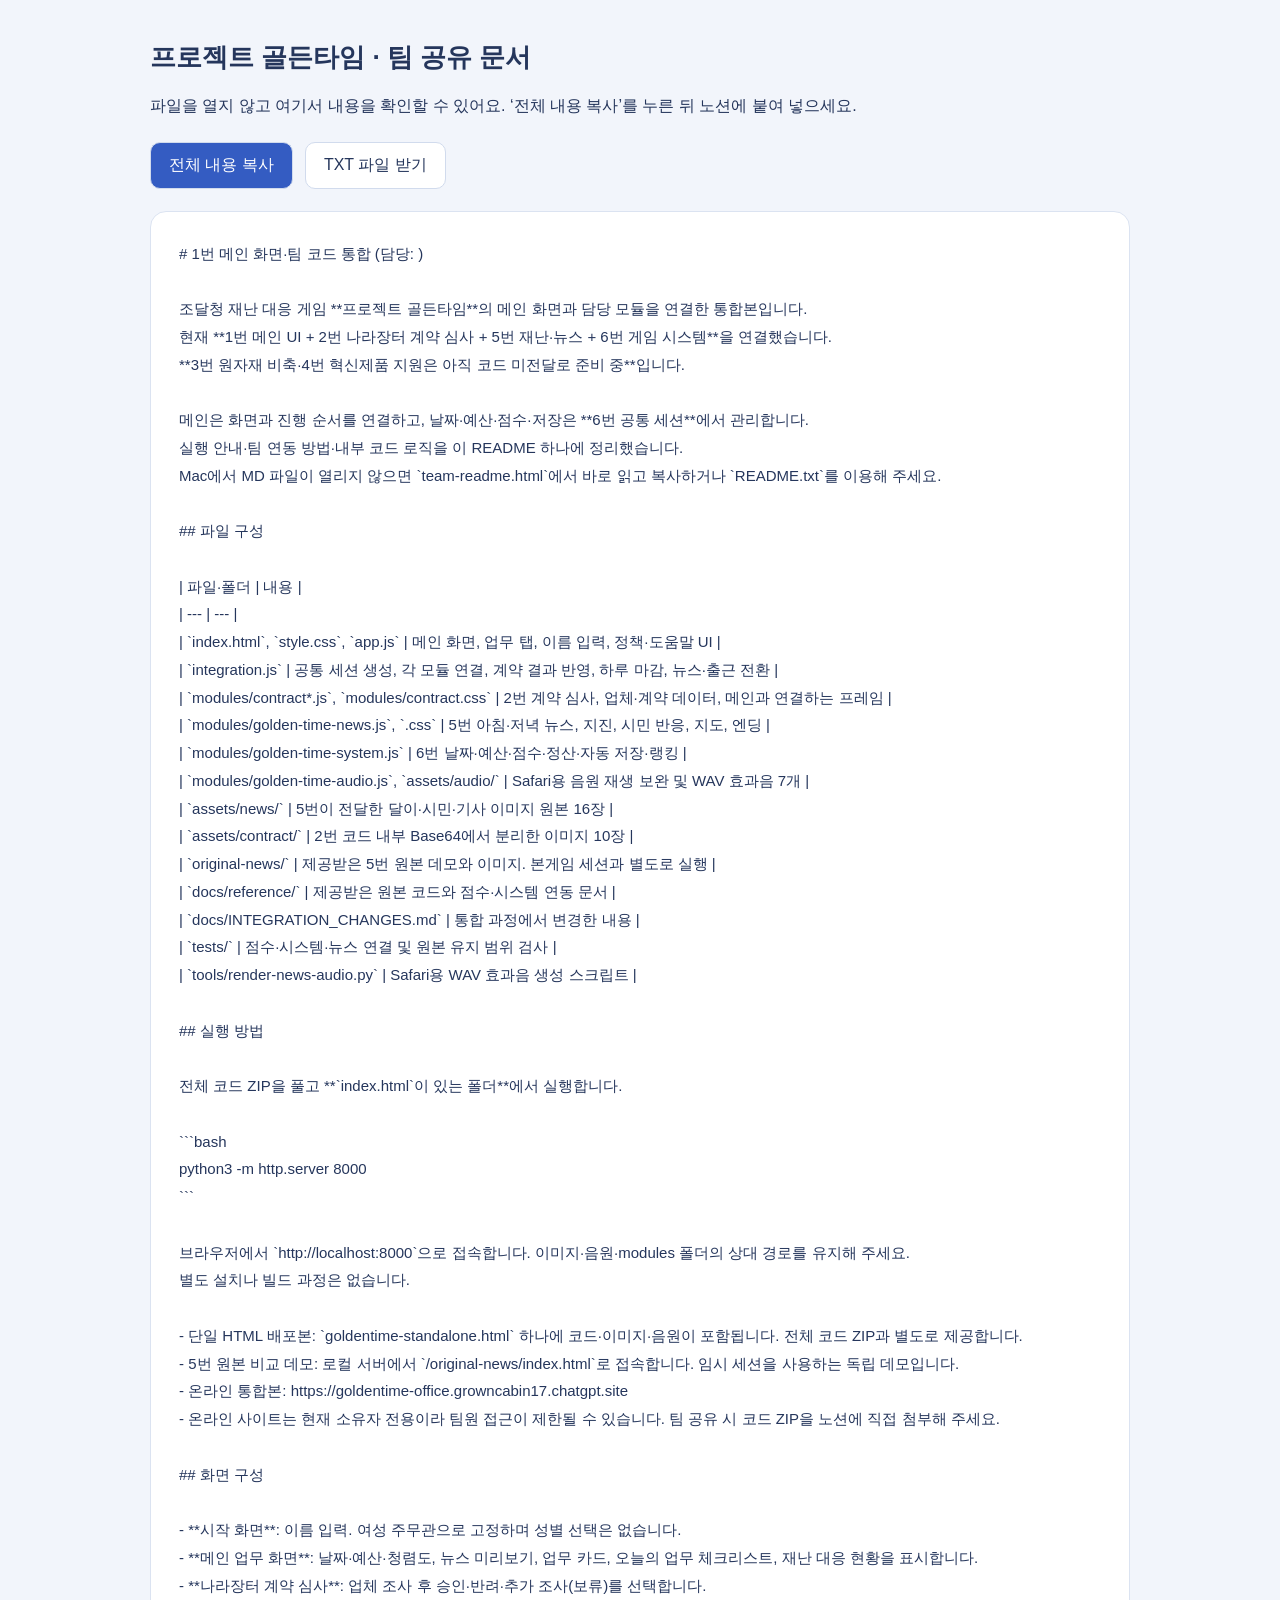
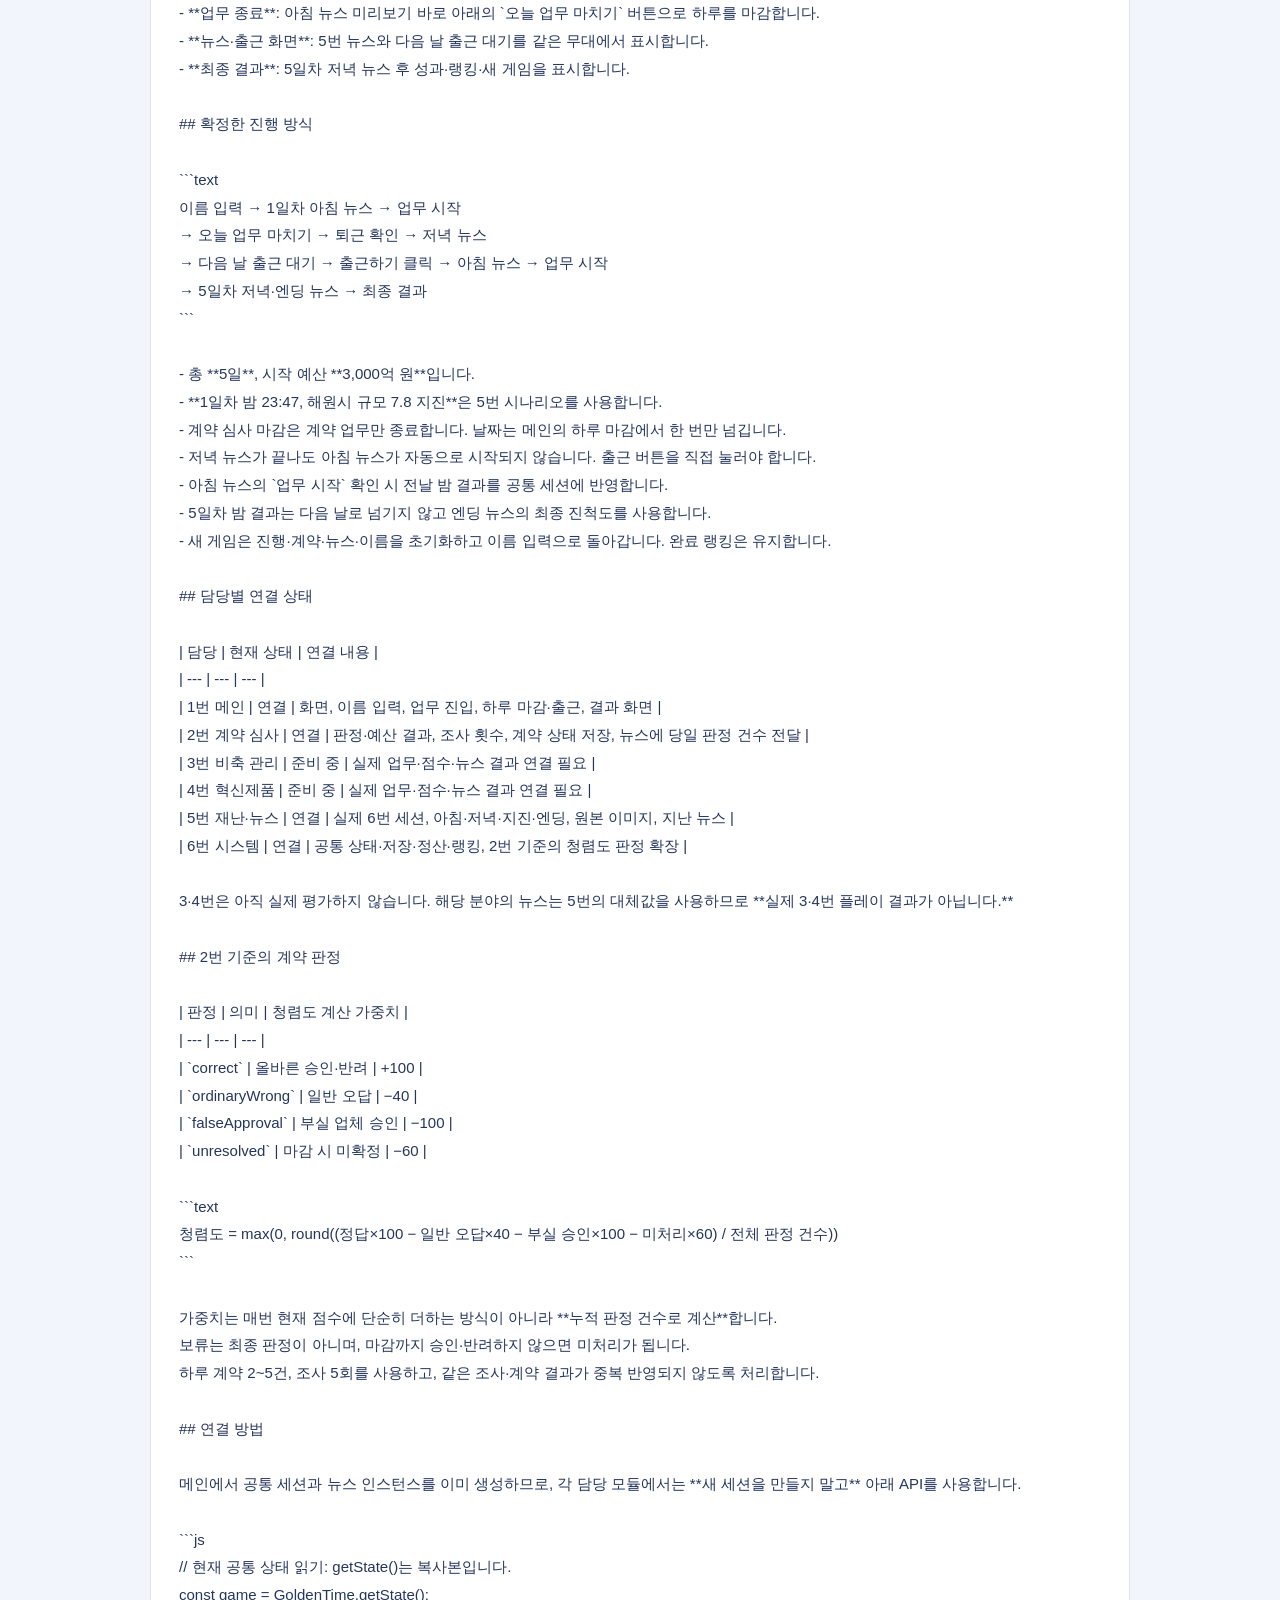
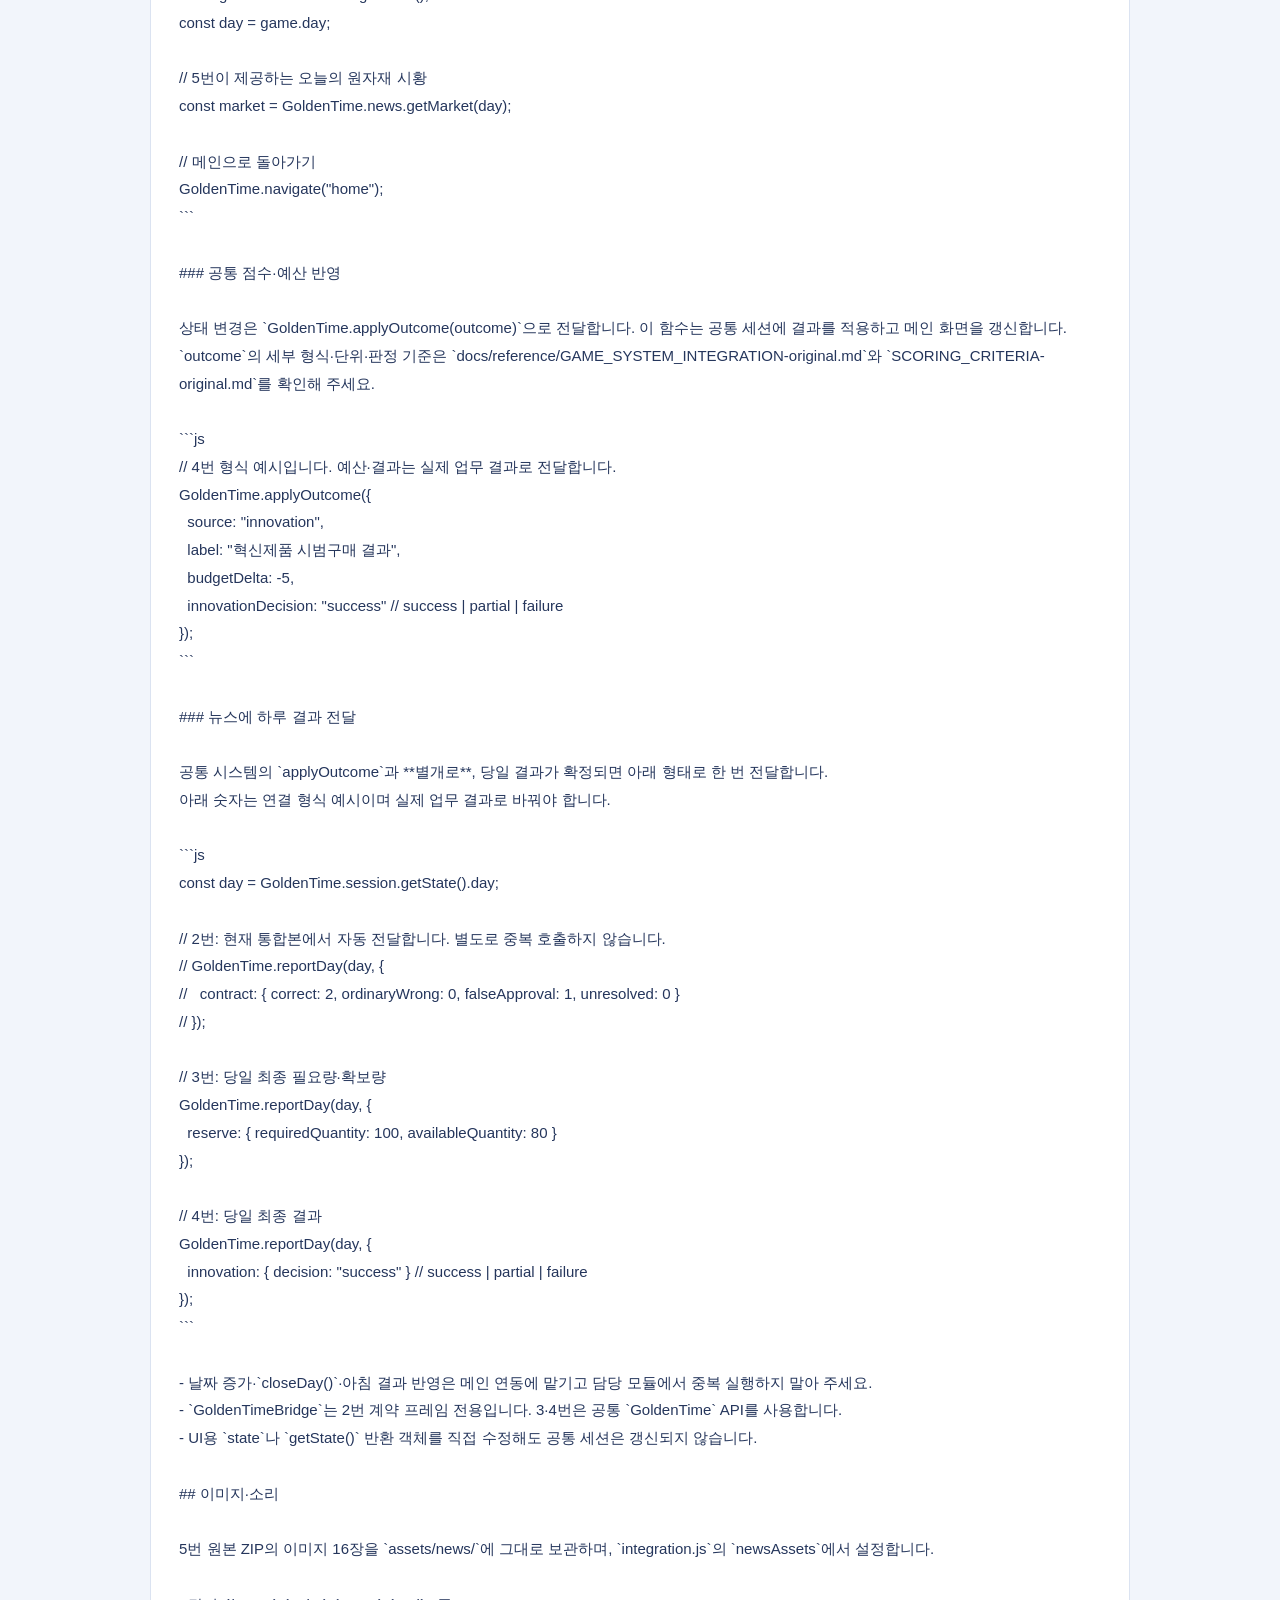
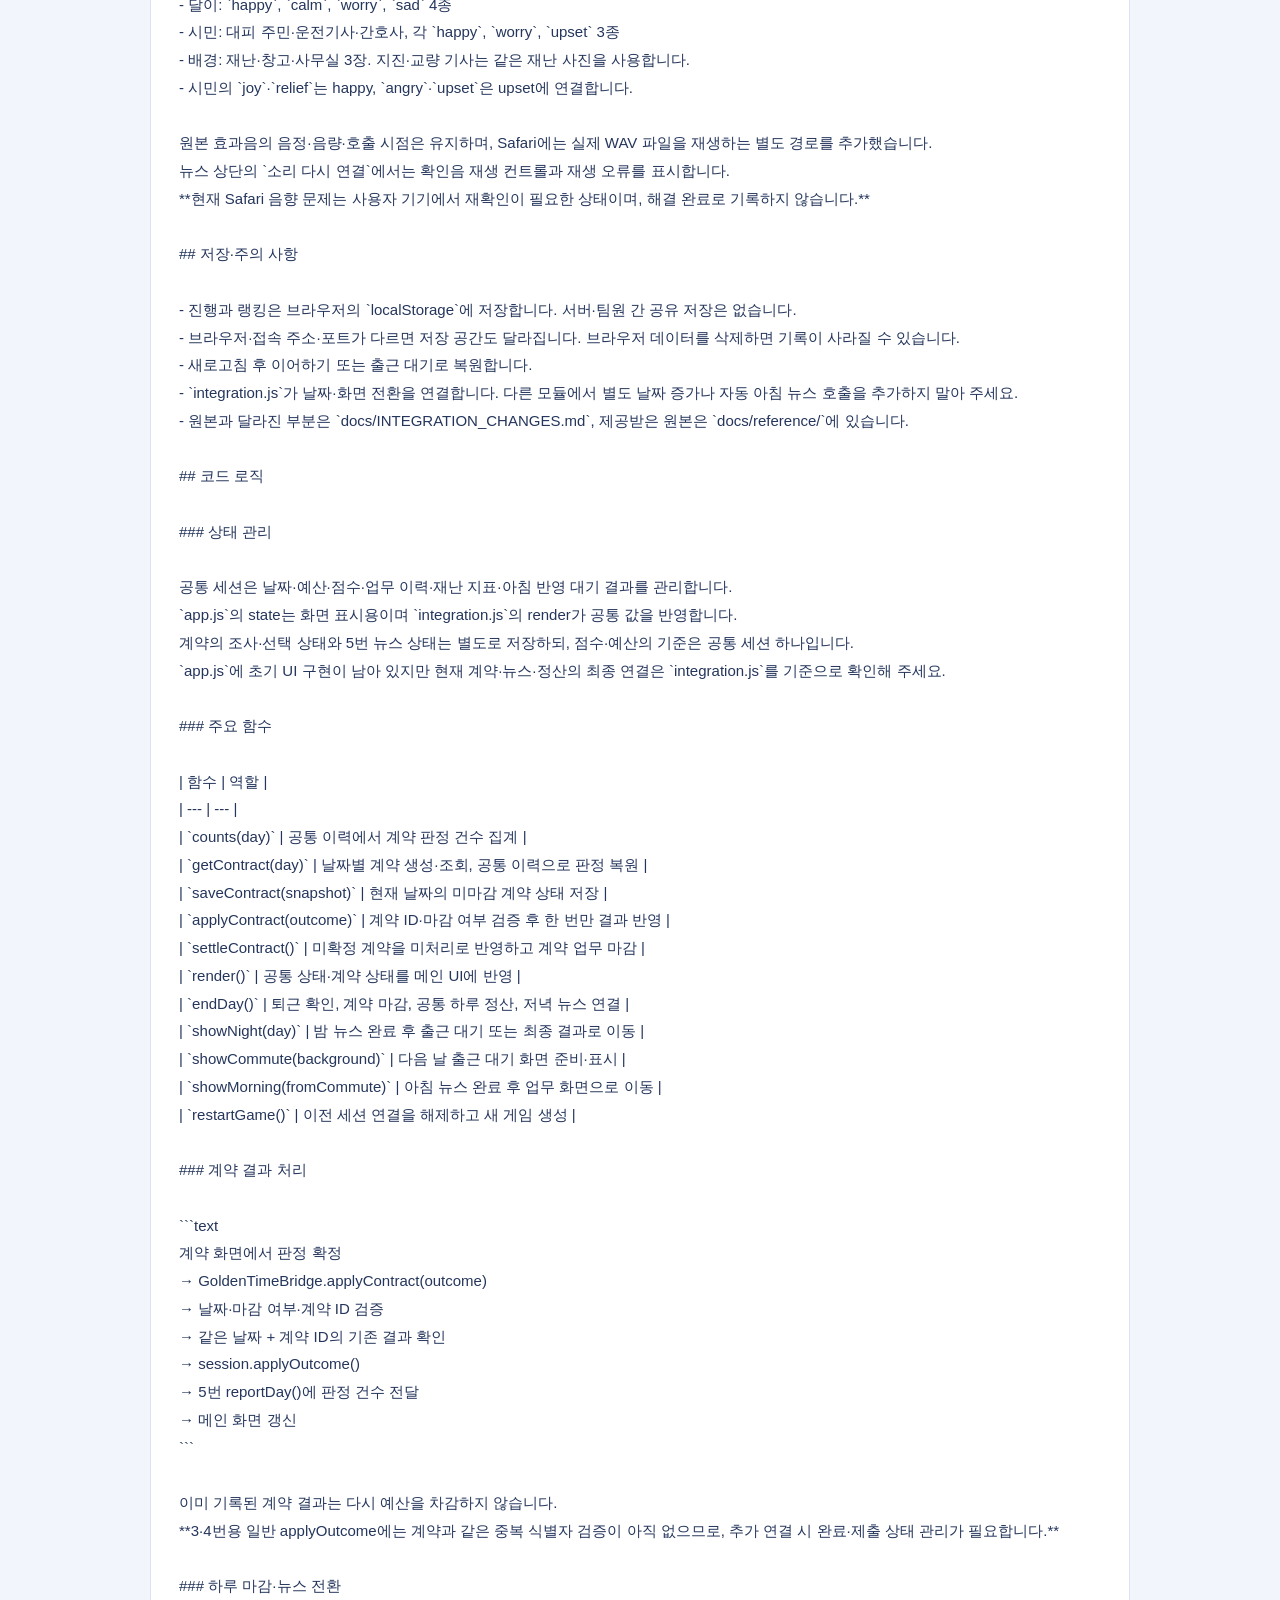
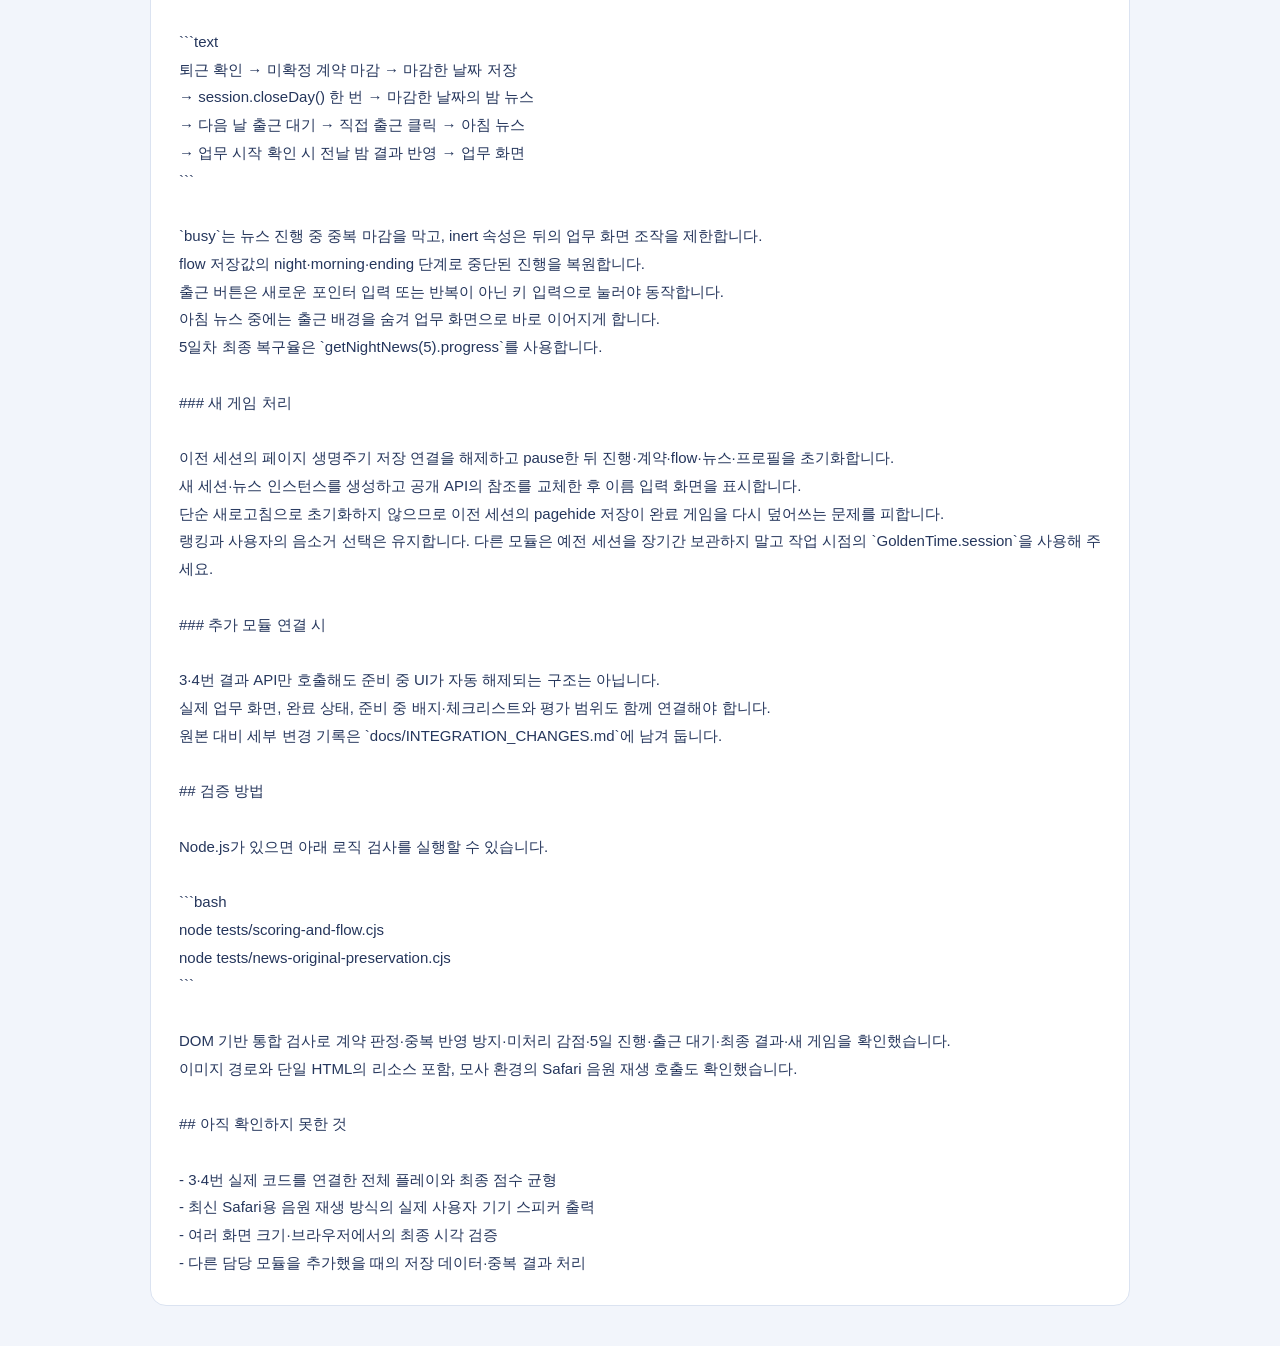
==== team-readme.html @ 8b2bb871 "Add files via upload" ====
<!doctype html><html lang="ko"><head><meta charset="utf-8"><meta name="viewport" content="width=device-width,initial-scale=1"><title>골든타임 팀 공유 문서</title><style>body{margin:0;background:#f2f5fb;color:#25365c;font-family:-apple-system,BlinkMacSystemFont,"Apple SD Gothic Neo",sans-serif}main{max-width:980px;margin:40px auto;padding:0 22px}h1{font-size:26px}p{line-height:1.7}nav{display:flex;gap:12px;align-items:center;flex-wrap:wrap;margin:22px 0}button,a{font:inherit;padding:12px 18px;border:1px solid #d1dbed;border-radius:10px;background:white;color:#25365c;text-decoration:none;cursor:pointer}button{background:#345cc2;color:#fff}pre{white-space:pre-wrap;overflow-wrap:anywhere;padding:28px;border:1px solid #dbe3f1;border-radius:16px;background:#fff;font-family:inherit;font-size:15px;line-height:1.85}#status{font-size:14px}</style></head><body><main><h1>프로젝트 골든타임 · 팀 공유 문서</h1><p>파일을 열지 않고 여기서 내용을 확인할 수 있어요. ‘전체 내용 복사’를 누른 뒤 노션에 붙여 넣으세요.</p><nav><button type="button" id="copy">전체 내용 복사</button><a href="README.txt" download="goldentime-README.txt">TXT 파일 받기</a><span id="status" role="status"></span></nav><pre id="readme"># 1번 메인 화면·팀 코드 통합 (담당: )

조달청 재난 대응 게임 **프로젝트 골든타임**의 메인 화면과 담당 모듈을 연결한 통합본입니다.
현재 **1번 메인 UI + 2번 나라장터 계약 심사 + 5번 재난·뉴스 + 6번 게임 시스템**을 연결했습니다.
**3번 원자재 비축·4번 혁신제품 지원은 아직 코드 미전달로 준비 중**입니다.

메인은 화면과 진행 순서를 연결하고, 날짜·예산·점수·저장은 **6번 공통 세션**에서 관리합니다.
실행 안내·팀 연동 방법·내부 코드 로직을 이 README 하나에 정리했습니다.
Mac에서 MD 파일이 열리지 않으면 `team-readme.html`에서 바로 읽고 복사하거나 `README.txt`를 이용해 주세요.

## 파일 구성

| 파일·폴더 | 내용 |
| --- | --- |
| `index.html`, `style.css`, `app.js` | 메인 화면, 업무 탭, 이름 입력, 정책·도움말 UI |
| `integration.js` | 공통 세션 생성, 각 모듈 연결, 계약 결과 반영, 하루 마감, 뉴스·출근 전환 |
| `modules/contract*.js`, `modules/contract.css` | 2번 계약 심사, 업체·계약 데이터, 메인과 연결하는 프레임 |
| `modules/golden-time-news.js`, `.css` | 5번 아침·저녁 뉴스, 지진, 시민 반응, 지도, 엔딩 |
| `modules/golden-time-system.js` | 6번 날짜·예산·점수·정산·자동 저장·랭킹 |
| `modules/golden-time-audio.js`, `assets/audio/` | Safari용 음원 재생 보완 및 WAV 효과음 7개 |
| `assets/news/` | 5번이 전달한 달이·시민·기사 이미지 원본 16장 |
| `assets/contract/` | 2번 코드 내부 Base64에서 분리한 이미지 10장 |
| `original-news/` | 제공받은 5번 원본 데모와 이미지. 본게임 세션과 별도로 실행 |
| `docs/reference/` | 제공받은 원본 코드와 점수·시스템 연동 문서 |
| `docs/INTEGRATION_CHANGES.md` | 통합 과정에서 변경한 내용 |
| `tests/` | 점수·시스템·뉴스 연결 및 원본 유지 범위 검사 |
| `tools/render-news-audio.py` | Safari용 WAV 효과음 생성 스크립트 |

## 실행 방법

전체 코드 ZIP을 풀고 **`index.html`이 있는 폴더**에서 실행합니다.

```bash
python3 -m http.server 8000
```

브라우저에서 `http://localhost:8000`으로 접속합니다. 이미지·음원·modules 폴더의 상대 경로를 유지해 주세요.
별도 설치나 빌드 과정은 없습니다.

- 단일 HTML 배포본: `goldentime-standalone.html` 하나에 코드·이미지·음원이 포함됩니다. 전체 코드 ZIP과 별도로 제공합니다.
- 5번 원본 비교 데모: 로컬 서버에서 `/original-news/index.html`로 접속합니다. 임시 세션을 사용하는 독립 데모입니다.
- 온라인 통합본: https://goldentime-office.growncabin17.chatgpt.site
- 온라인 사이트는 현재 소유자 전용이라 팀원 접근이 제한될 수 있습니다. 팀 공유 시 코드 ZIP을 노션에 직접 첨부해 주세요.

## 화면 구성

- **시작 화면**: 이름 입력. 여성 주무관으로 고정하며 성별 선택은 없습니다.
- **메인 업무 화면**: 날짜·예산·청렴도, 뉴스 미리보기, 업무 카드, 오늘의 업무 체크리스트, 재난 대응 현황을 표시합니다.
- **나라장터 계약 심사**: 업체 조사 후 승인·반려·추가 조사(보류)를 선택합니다.
- **업무 종료**: 아침 뉴스 미리보기 바로 아래의 `오늘 업무 마치기` 버튼으로 하루를 마감합니다.
- **뉴스·출근 화면**: 5번 뉴스와 다음 날 출근 대기를 같은 무대에서 표시합니다.
- **최종 결과**: 5일차 저녁 뉴스 후 성과·랭킹·새 게임을 표시합니다.

## 확정한 진행 방식

```text
이름 입력 → 1일차 아침 뉴스 → 업무 시작
→ 오늘 업무 마치기 → 퇴근 확인 → 저녁 뉴스
→ 다음 날 출근 대기 → 출근하기 클릭 → 아침 뉴스 → 업무 시작
→ 5일차 저녁·엔딩 뉴스 → 최종 결과
```

- 총 **5일**, 시작 예산 **3,000억 원**입니다.
- **1일차 밤 23:47, 해원시 규모 7.8 지진**은 5번 시나리오를 사용합니다.
- 계약 심사 마감은 계약 업무만 종료합니다. 날짜는 메인의 하루 마감에서 한 번만 넘깁니다.
- 저녁 뉴스가 끝나도 아침 뉴스가 자동으로 시작되지 않습니다. 출근 버튼을 직접 눌러야 합니다.
- 아침 뉴스의 `업무 시작` 확인 시 전날 밤 결과를 공통 세션에 반영합니다.
- 5일차 밤 결과는 다음 날로 넘기지 않고 엔딩 뉴스의 최종 진척도를 사용합니다.
- 새 게임은 진행·계약·뉴스·이름을 초기화하고 이름 입력으로 돌아갑니다. 완료 랭킹은 유지합니다.

## 담당별 연결 상태

| 담당 | 현재 상태 | 연결 내용 |
| --- | --- | --- |
| 1번 메인 | 연결 | 화면, 이름 입력, 업무 진입, 하루 마감·출근, 결과 화면 |
| 2번 계약 심사 | 연결 | 판정·예산 결과, 조사 횟수, 계약 상태 저장, 뉴스에 당일 판정 건수 전달 |
| 3번 비축 관리 | 준비 중 | 실제 업무·점수·뉴스 결과 연결 필요 |
| 4번 혁신제품 | 준비 중 | 실제 업무·점수·뉴스 결과 연결 필요 |
| 5번 재난·뉴스 | 연결 | 실제 6번 세션, 아침·저녁·지진·엔딩, 원본 이미지, 지난 뉴스 |
| 6번 시스템 | 연결 | 공통 상태·저장·정산·랭킹, 2번 기준의 청렴도 판정 확장 |

3·4번은 아직 실제 평가하지 않습니다. 해당 분야의 뉴스는 5번의 대체값을 사용하므로 **실제 3·4번 플레이 결과가 아닙니다.**

## 2번 기준의 계약 판정

| 판정 | 의미 | 청렴도 계산 가중치 |
| --- | --- | --- |
| `correct` | 올바른 승인·반려 | +100 |
| `ordinaryWrong` | 일반 오답 | −40 |
| `falseApproval` | 부실 업체 승인 | −100 |
| `unresolved` | 마감 시 미확정 | −60 |

```text
청렴도 = max(0, round((정답×100 − 일반 오답×40 − 부실 승인×100 − 미처리×60) / 전체 판정 건수))
```

가중치는 매번 현재 점수에 단순히 더하는 방식이 아니라 **누적 판정 건수로 계산**합니다.
보류는 최종 판정이 아니며, 마감까지 승인·반려하지 않으면 미처리가 됩니다.
하루 계약 2~5건, 조사 5회를 사용하고, 같은 조사·계약 결과가 중복 반영되지 않도록 처리합니다.

## 연결 방법

메인에서 공통 세션과 뉴스 인스턴스를 이미 생성하므로, 각 담당 모듈에서는 **새 세션을 만들지 말고** 아래 API를 사용합니다.

```js
// 현재 공통 상태 읽기: getState()는 복사본입니다.
const game = GoldenTime.getState();
const day = game.day;

// 5번이 제공하는 오늘의 원자재 시황
const market = GoldenTime.news.getMarket(day);

// 메인으로 돌아가기
GoldenTime.navigate(&quot;home&quot;);
```

### 공통 점수·예산 반영

상태 변경은 `GoldenTime.applyOutcome(outcome)`으로 전달합니다. 이 함수는 공통 세션에 결과를 적용하고 메인 화면을 갱신합니다.
`outcome`의 세부 형식·단위·판정 기준은 `docs/reference/GAME_SYSTEM_INTEGRATION-original.md`와 `SCORING_CRITERIA-original.md`를 확인해 주세요.

```js
// 4번 형식 예시입니다. 예산·결과는 실제 업무 결과로 전달합니다.
GoldenTime.applyOutcome({
  source: &quot;innovation&quot;,
  label: &quot;혁신제품 시범구매 결과&quot;,
  budgetDelta: -5,
  innovationDecision: &quot;success&quot; // success | partial | failure
});
```

### 뉴스에 하루 결과 전달

공통 시스템의 `applyOutcome`과 **별개로**, 당일 결과가 확정되면 아래 형태로 한 번 전달합니다.
아래 숫자는 연결 형식 예시이며 실제 업무 결과로 바꿔야 합니다.

```js
const day = GoldenTime.session.getState().day;

// 2번: 현재 통합본에서 자동 전달합니다. 별도로 중복 호출하지 않습니다.
// GoldenTime.reportDay(day, {
//   contract: { correct: 2, ordinaryWrong: 0, falseApproval: 1, unresolved: 0 }
// });

// 3번: 당일 최종 필요량·확보량
GoldenTime.reportDay(day, {
  reserve: { requiredQuantity: 100, availableQuantity: 80 }
});

// 4번: 당일 최종 결과
GoldenTime.reportDay(day, {
  innovation: { decision: &quot;success&quot; } // success | partial | failure
});
```

- 날짜 증가·`closeDay()`·아침 결과 반영은 메인 연동에 맡기고 담당 모듈에서 중복 실행하지 말아 주세요.
- `GoldenTimeBridge`는 2번 계약 프레임 전용입니다. 3·4번은 공통 `GoldenTime` API를 사용합니다.
- UI용 `state`나 `getState()` 반환 객체를 직접 수정해도 공통 세션은 갱신되지 않습니다.

## 이미지·소리

5번 원본 ZIP의 이미지 16장을 `assets/news/`에 그대로 보관하며, `integration.js`의 `newsAssets`에서 설정합니다.

- 달이: `happy`, `calm`, `worry`, `sad` 4종
- 시민: 대피 주민·운전기사·간호사, 각 `happy`, `worry`, `upset` 3종
- 배경: 재난·창고·사무실 3장. 지진·교량 기사는 같은 재난 사진을 사용합니다.
- 시민의 `joy`·`relief`는 happy, `angry`·`upset`은 upset에 연결합니다.

원본 효과음의 음정·음량·호출 시점은 유지하며, Safari에는 실제 WAV 파일을 재생하는 별도 경로를 추가했습니다.
뉴스 상단의 `소리 다시 연결`에서는 확인음 재생 컨트롤과 재생 오류를 표시합니다.
**현재 Safari 음향 문제는 사용자 기기에서 재확인이 필요한 상태이며, 해결 완료로 기록하지 않습니다.**

## 저장·주의 사항

- 진행과 랭킹은 브라우저의 `localStorage`에 저장합니다. 서버·팀원 간 공유 저장은 없습니다.
- 브라우저·접속 주소·포트가 다르면 저장 공간도 달라집니다. 브라우저 데이터를 삭제하면 기록이 사라질 수 있습니다.
- 새로고침 후 이어하기 또는 출근 대기로 복원합니다.
- `integration.js`가 날짜·화면 전환을 연결합니다. 다른 모듈에서 별도 날짜 증가나 자동 아침 뉴스 호출을 추가하지 말아 주세요.
- 원본과 달라진 부분은 `docs/INTEGRATION_CHANGES.md`, 제공받은 원본은 `docs/reference/`에 있습니다.

## 코드 로직

### 상태 관리

공통 세션은 날짜·예산·점수·업무 이력·재난 지표·아침 반영 대기 결과를 관리합니다.
`app.js`의 state는 화면 표시용이며 `integration.js`의 render가 공통 값을 반영합니다.
계약의 조사·선택 상태와 5번 뉴스 상태는 별도로 저장하되, 점수·예산의 기준은 공통 세션 하나입니다.
`app.js`에 초기 UI 구현이 남아 있지만 현재 계약·뉴스·정산의 최종 연결은 `integration.js`를 기준으로 확인해 주세요.

### 주요 함수

| 함수 | 역할 |
| --- | --- |
| `counts(day)` | 공통 이력에서 계약 판정 건수 집계 |
| `getContract(day)` | 날짜별 계약 생성·조회, 공통 이력으로 판정 복원 |
| `saveContract(snapshot)` | 현재 날짜의 미마감 계약 상태 저장 |
| `applyContract(outcome)` | 계약 ID·마감 여부 검증 후 한 번만 결과 반영 |
| `settleContract()` | 미확정 계약을 미처리로 반영하고 계약 업무 마감 |
| `render()` | 공통 상태·계약 상태를 메인 UI에 반영 |
| `endDay()` | 퇴근 확인, 계약 마감, 공통 하루 정산, 저녁 뉴스 연결 |
| `showNight(day)` | 밤 뉴스 완료 후 출근 대기 또는 최종 결과로 이동 |
| `showCommute(background)` | 다음 날 출근 대기 화면 준비·표시 |
| `showMorning(fromCommute)` | 아침 뉴스 완료 후 업무 화면으로 이동 |
| `restartGame()` | 이전 세션 연결을 해제하고 새 게임 생성 |

### 계약 결과 처리

```text
계약 화면에서 판정 확정
→ GoldenTimeBridge.applyContract(outcome)
→ 날짜·마감 여부·계약 ID 검증
→ 같은 날짜 + 계약 ID의 기존 결과 확인
→ session.applyOutcome()
→ 5번 reportDay()에 판정 건수 전달
→ 메인 화면 갱신
```

이미 기록된 계약 결과는 다시 예산을 차감하지 않습니다.
**3·4번용 일반 applyOutcome에는 계약과 같은 중복 식별자 검증이 아직 없으므로, 추가 연결 시 완료·제출 상태 관리가 필요합니다.**

### 하루 마감·뉴스 전환

```text
퇴근 확인 → 미확정 계약 마감 → 마감한 날짜 저장
→ session.closeDay() 한 번 → 마감한 날짜의 밤 뉴스
→ 다음 날 출근 대기 → 직접 출근 클릭 → 아침 뉴스
→ 업무 시작 확인 시 전날 밤 결과 반영 → 업무 화면
```

`busy`는 뉴스 진행 중 중복 마감을 막고, inert 속성은 뒤의 업무 화면 조작을 제한합니다.
flow 저장값의 night·morning·ending 단계로 중단된 진행을 복원합니다.
출근 버튼은 새로운 포인터 입력 또는 반복이 아닌 키 입력으로 눌러야 동작합니다.
아침 뉴스 중에는 출근 배경을 숨겨 업무 화면으로 바로 이어지게 합니다.
5일차 최종 복구율은 `getNightNews(5).progress`를 사용합니다.

### 새 게임 처리

이전 세션의 페이지 생명주기 저장 연결을 해제하고 pause한 뒤 진행·계약·flow·뉴스·프로필을 초기화합니다.
새 세션·뉴스 인스턴스를 생성하고 공개 API의 참조를 교체한 후 이름 입력 화면을 표시합니다.
단순 새로고침으로 초기화하지 않으므로 이전 세션의 pagehide 저장이 완료 게임을 다시 덮어쓰는 문제를 피합니다.
랭킹과 사용자의 음소거 선택은 유지합니다. 다른 모듈은 예전 세션을 장기간 보관하지 말고 작업 시점의 `GoldenTime.session`을 사용해 주세요.

### 추가 모듈 연결 시

3·4번 결과 API만 호출해도 준비 중 UI가 자동 해제되는 구조는 아닙니다.
실제 업무 화면, 완료 상태, 준비 중 배지·체크리스트와 평가 범위도 함께 연결해야 합니다.
원본 대비 세부 변경 기록은 `docs/INTEGRATION_CHANGES.md`에 남겨 둡니다.

## 검증 방법

Node.js가 있으면 아래 로직 검사를 실행할 수 있습니다.

```bash
node tests/scoring-and-flow.cjs
node tests/news-original-preservation.cjs
```

DOM 기반 통합 검사로 계약 판정·중복 반영 방지·미처리 감점·5일 진행·출근 대기·최종 결과·새 게임을 확인했습니다.
이미지 경로와 단일 HTML의 리소스 포함, 모사 환경의 Safari 음원 재생 호출도 확인했습니다.

## 아직 확인하지 못한 것

- 3·4번 실제 코드를 연결한 전체 플레이와 최종 점수 균형
- 최신 Safari용 음원 재생 방식의 실제 사용자 기기 스피커 출력
- 여러 화면 크기·브라우저에서의 최종 시각 검증
- 다른 담당 모듈을 추가했을 때의 저장 데이터·중복 결과 처리
</pre></main><script>document.getElementById('copy').onclick=async()=>{const content=document.getElementById('readme');try{await navigator.clipboard.writeText(content.textContent);document.getElementById('status').textContent='복사했어요. 노션에 붙여 넣어 주세요.'}catch{const range=document.createRange();range.selectNodeContents(content);const selection=window.getSelection();selection.removeAllRanges();selection.addRange(range);document.getElementById('status').textContent='내용을 선택했어요. ⌘C로 복사해 주세요.'}};</script></body></html>
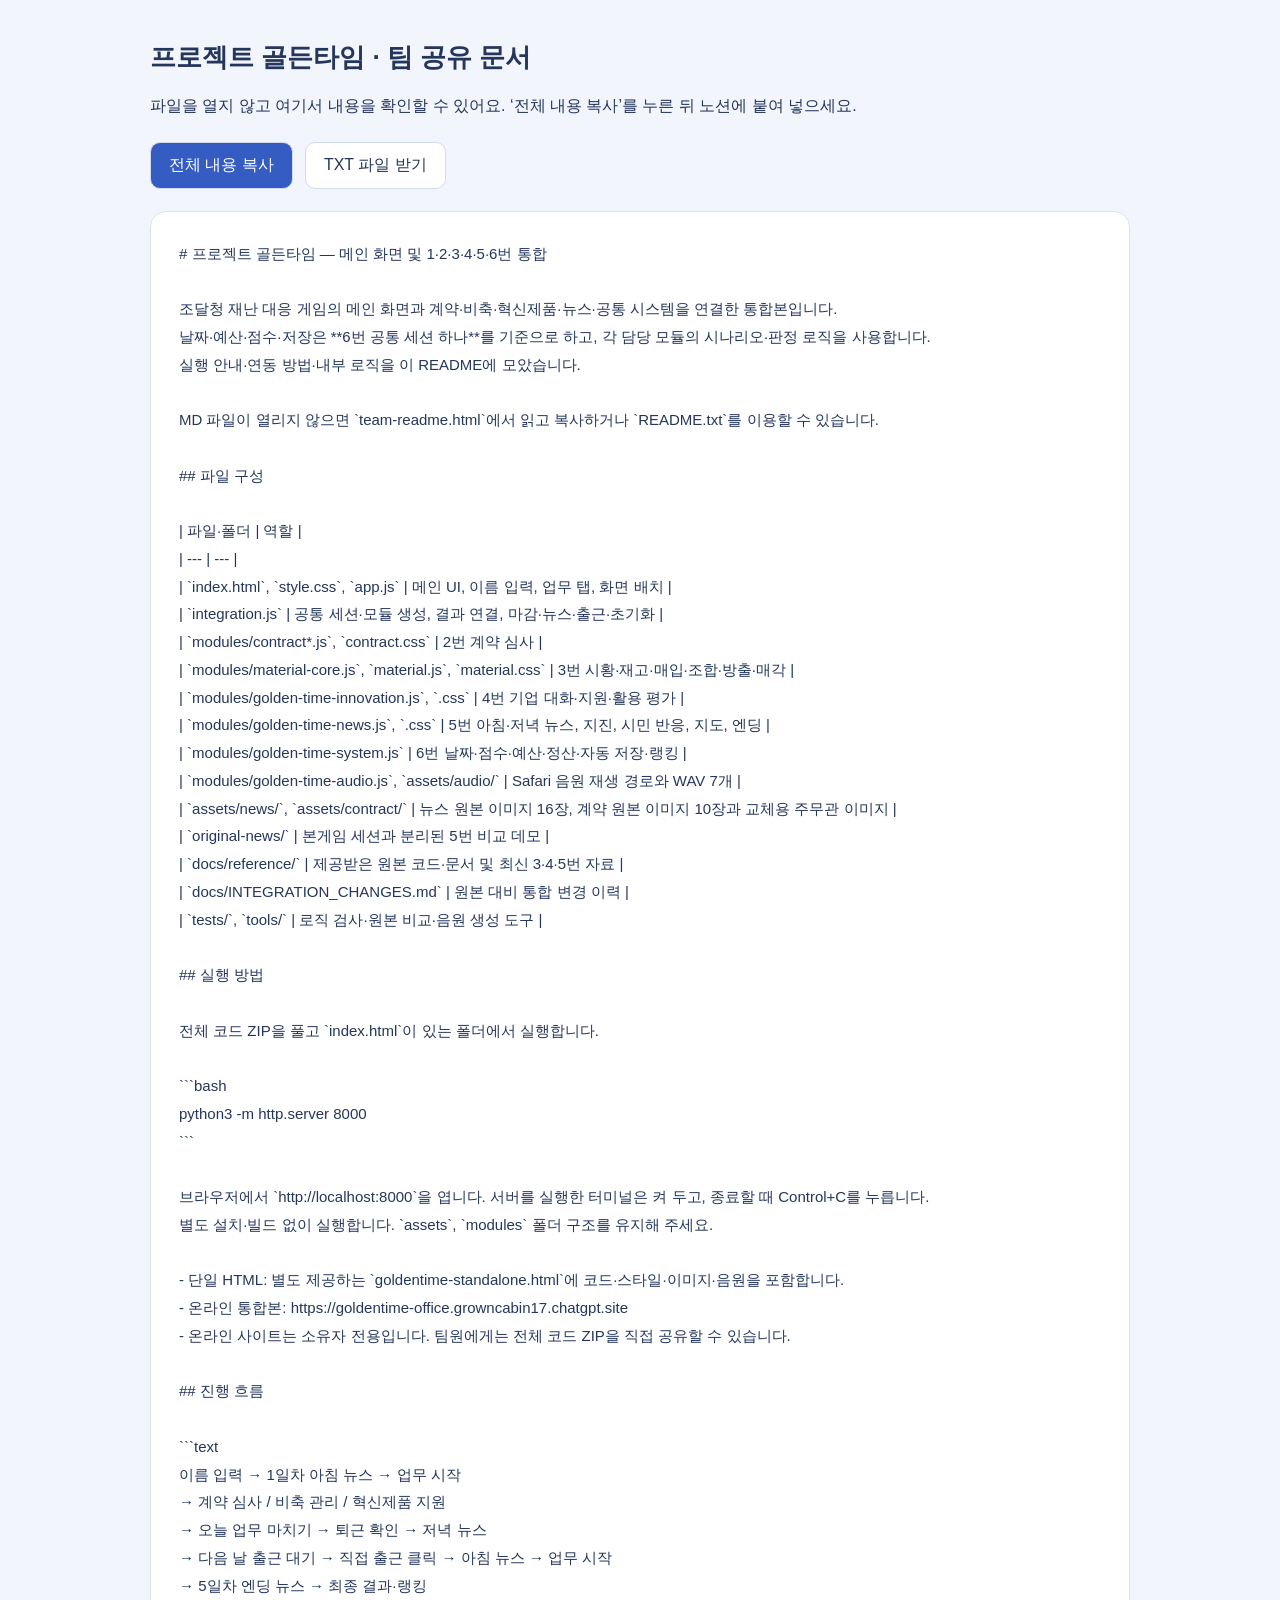
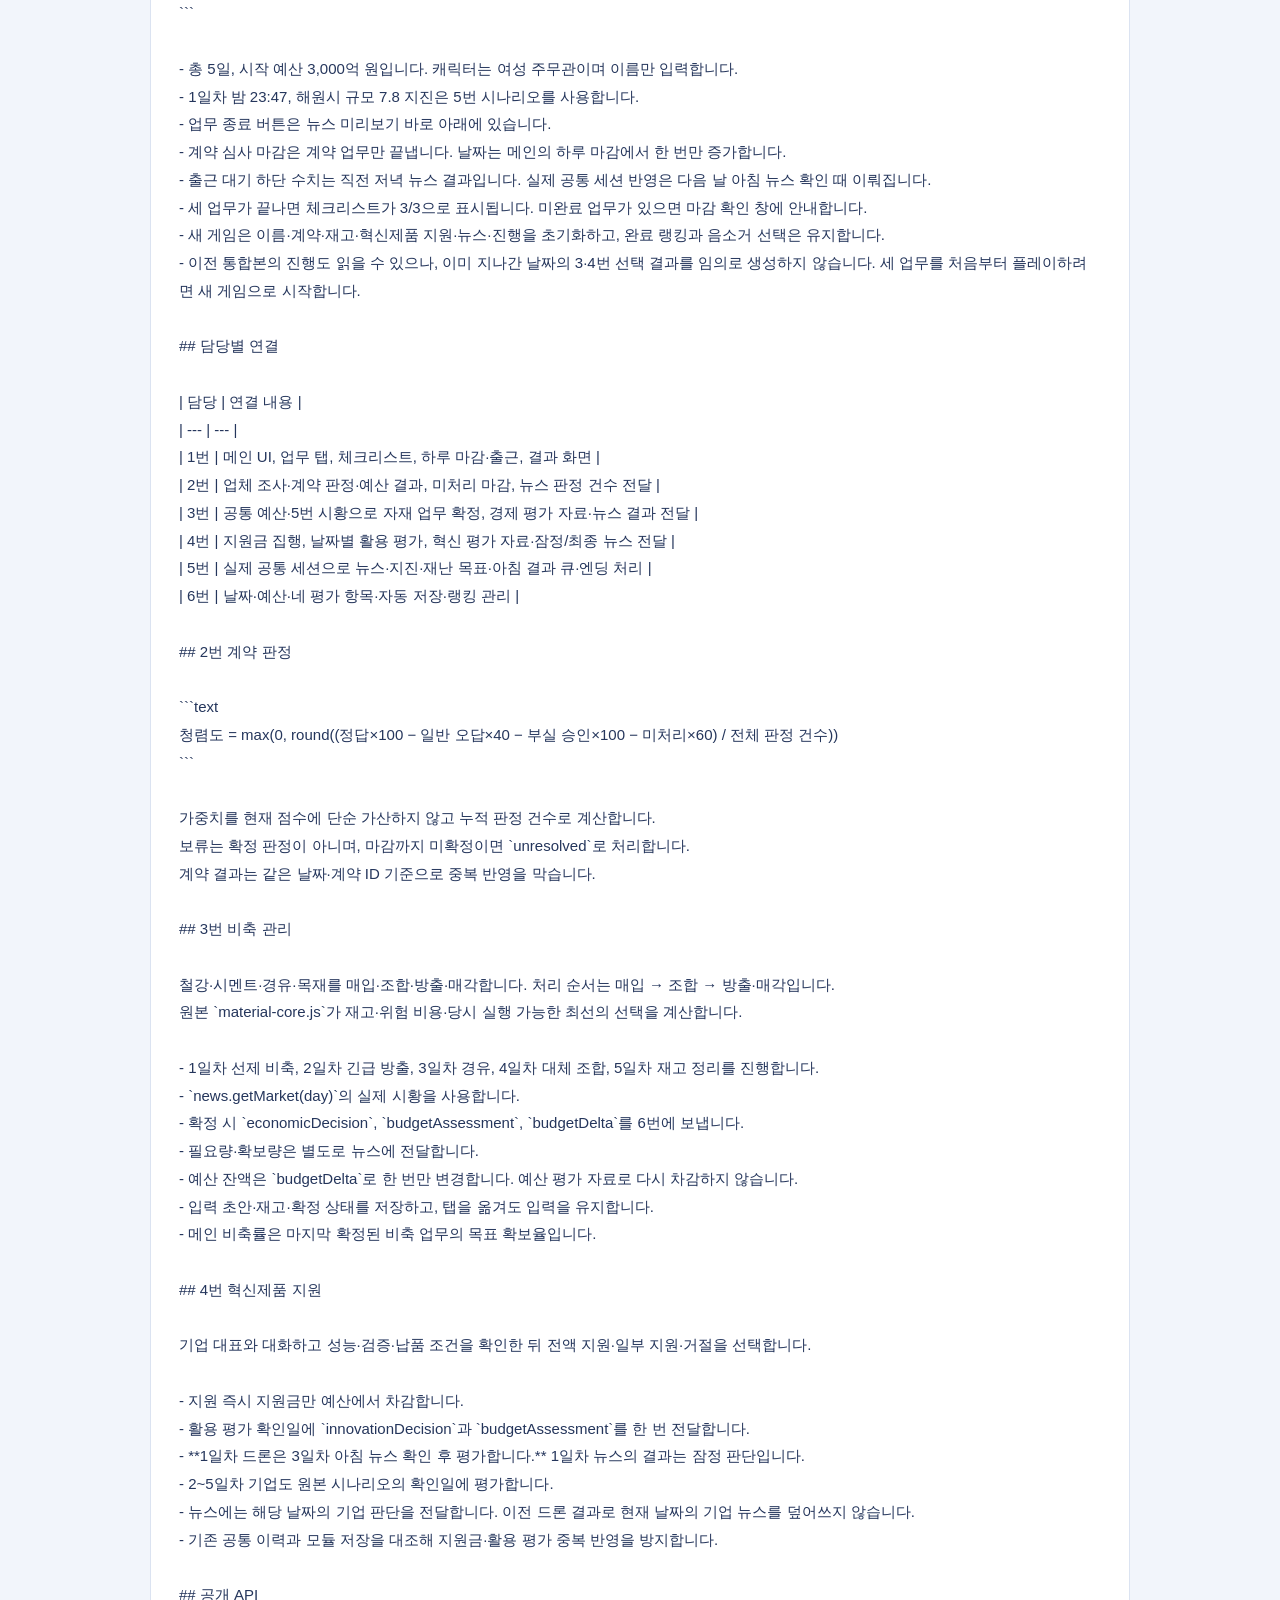
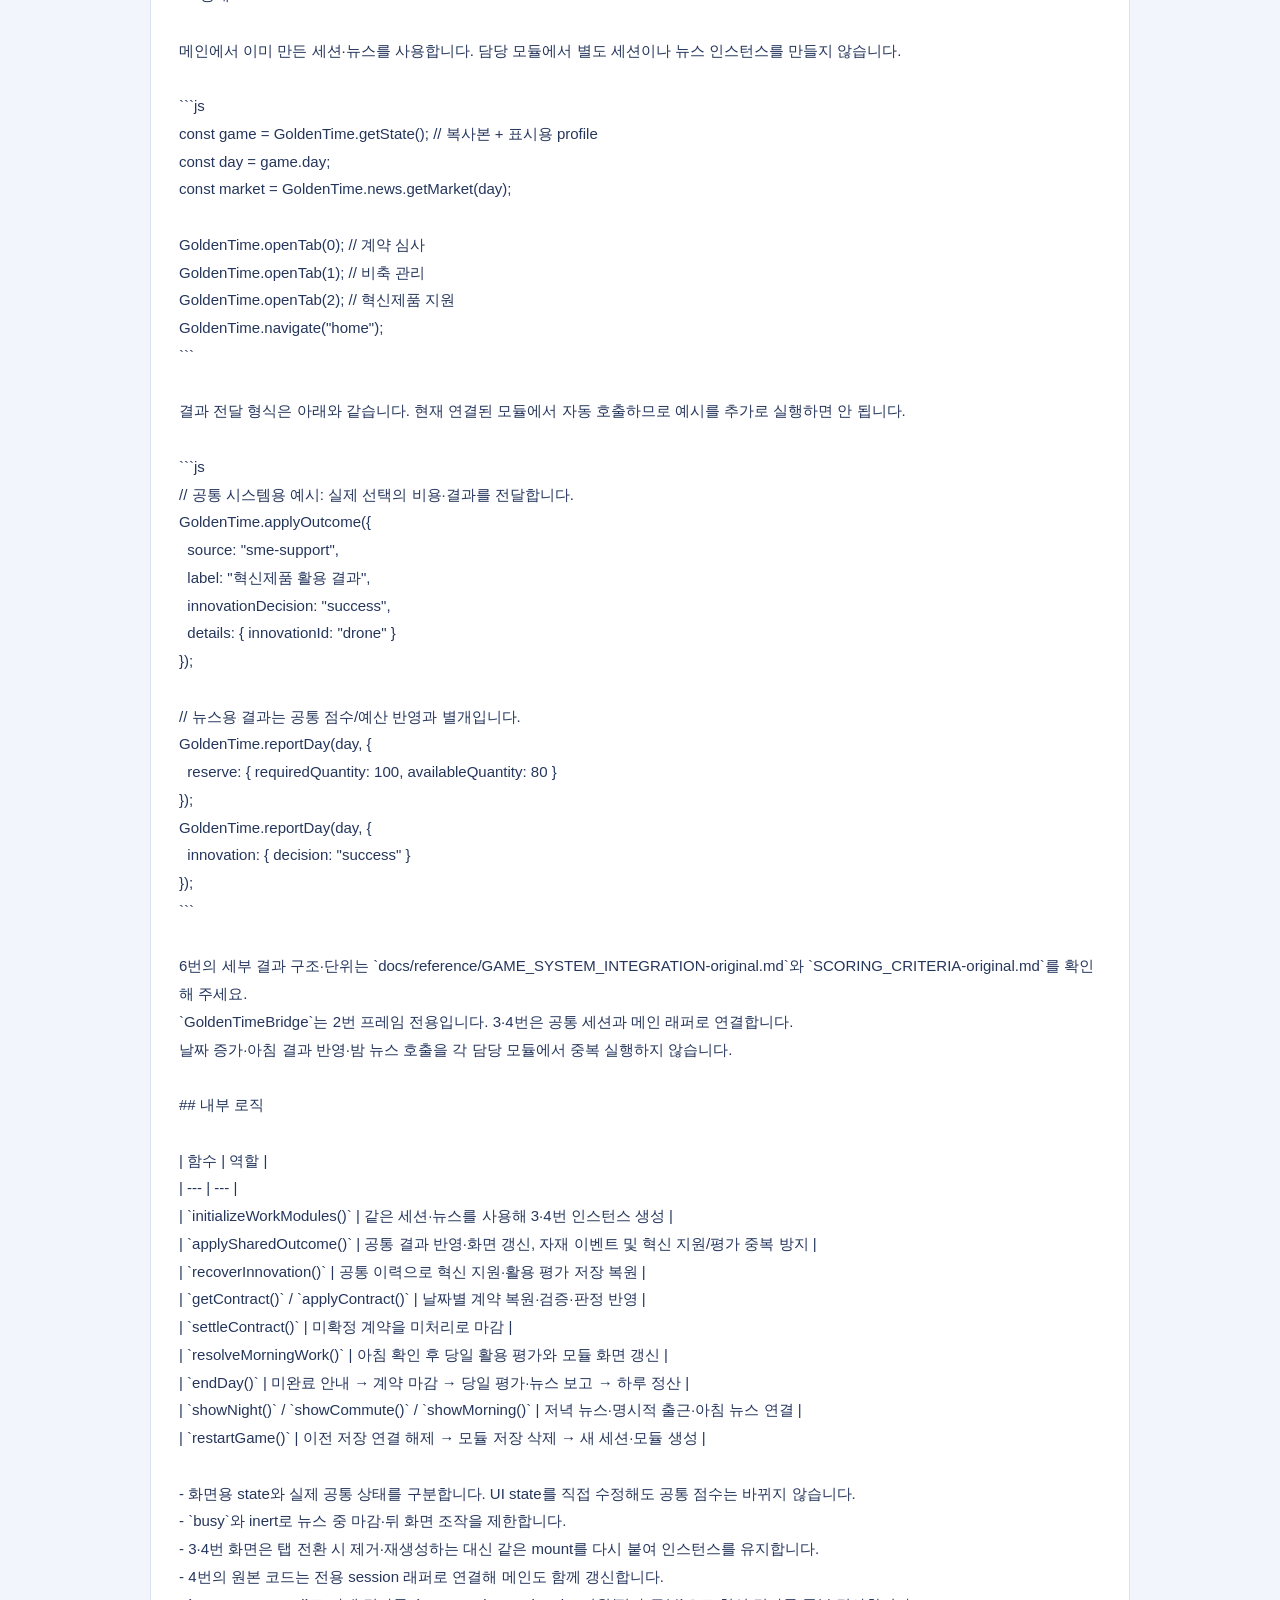
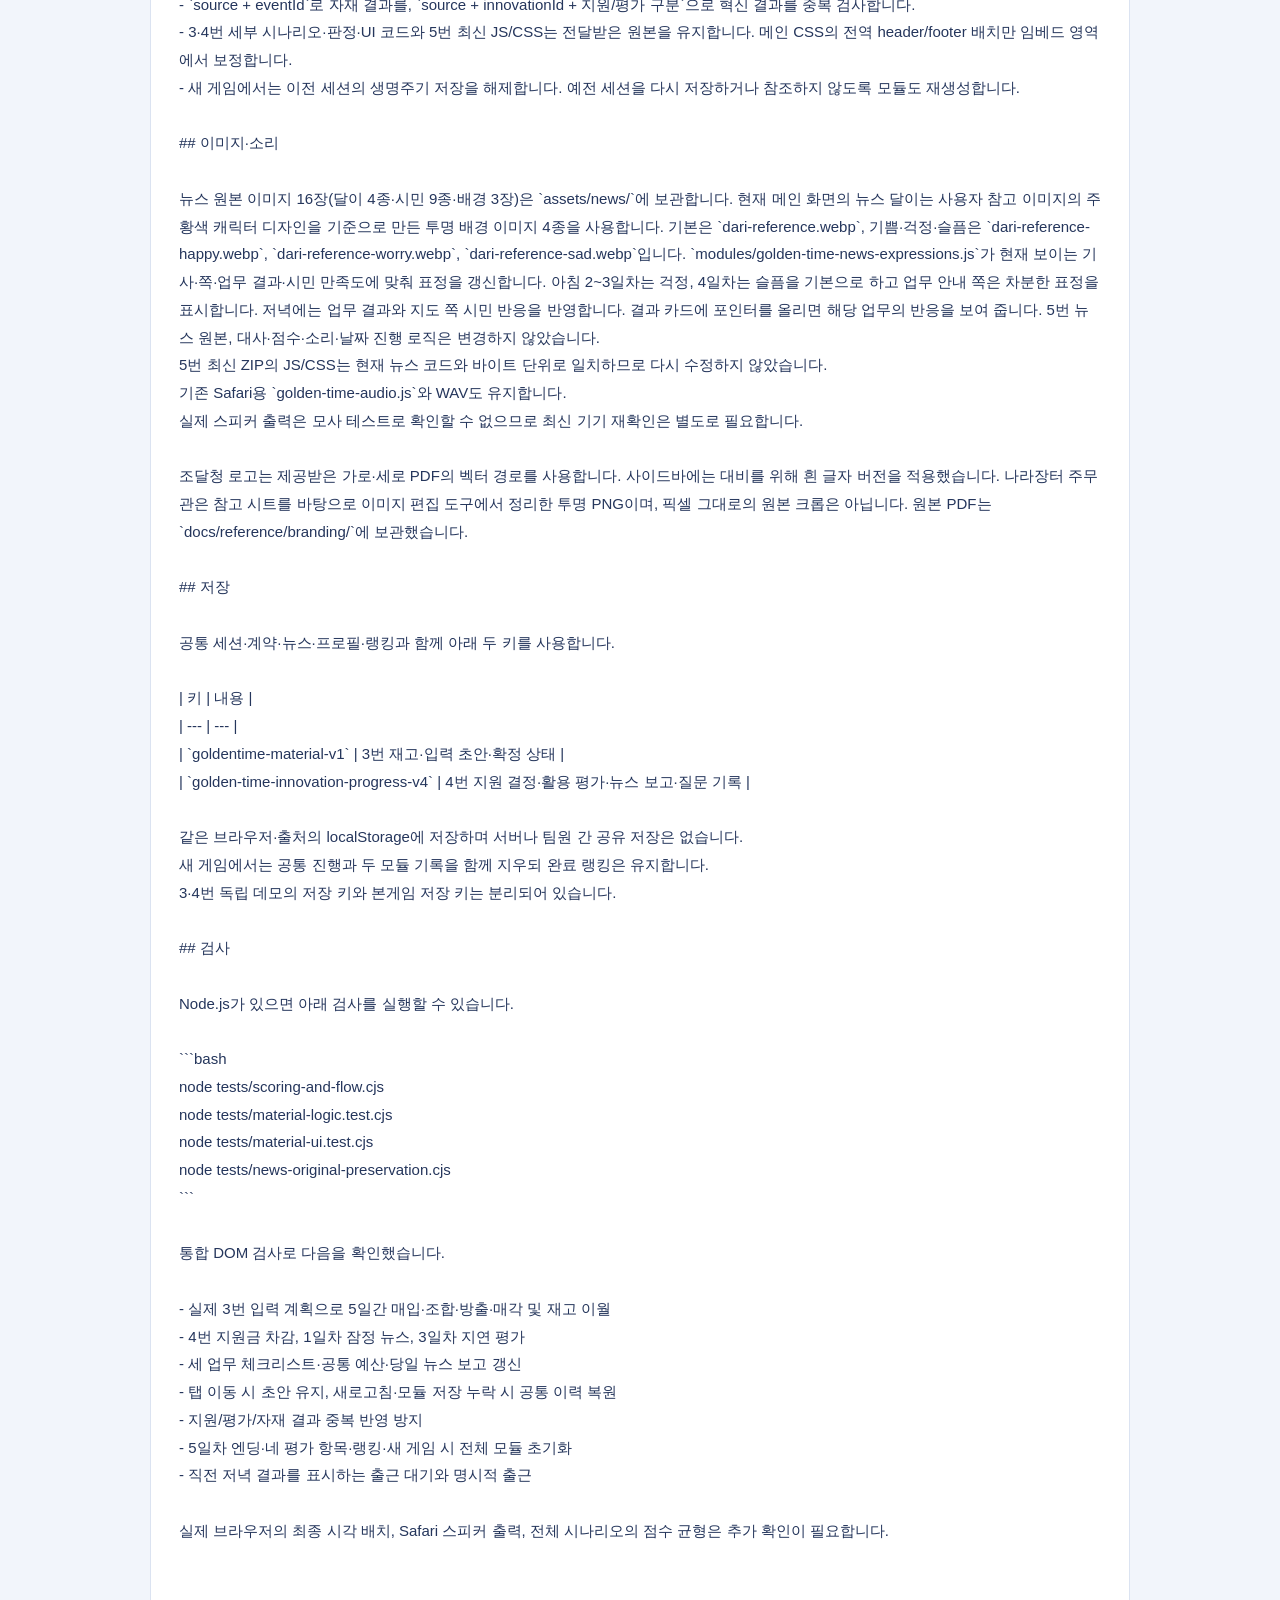
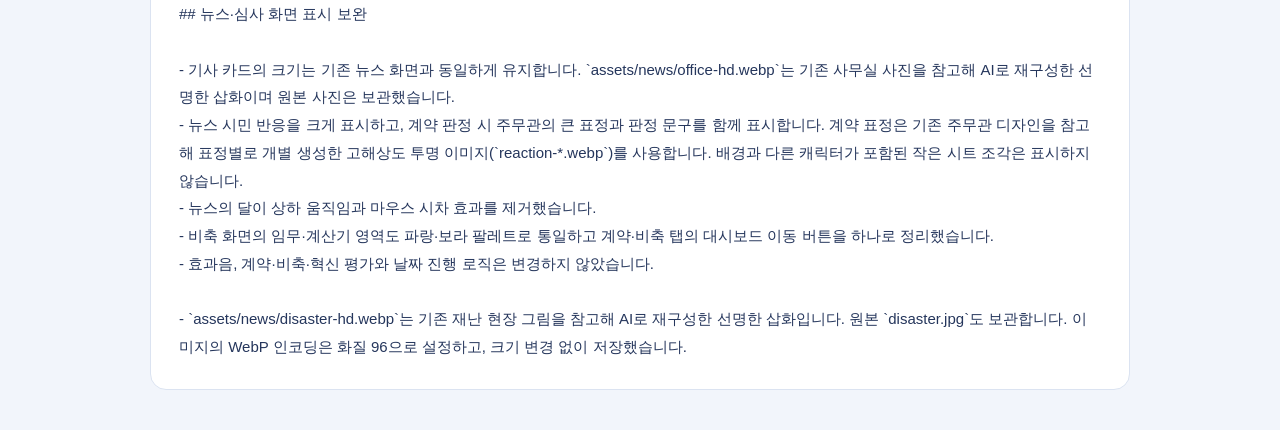
==== commit 0fd632da: "Add files via upload 3,4번 연결, 조달청, 달이, 주무관 이미지 변경, 3번 색상 및 글꼴 변경, 뉴스기사 화질 선명하게 변경" ====
--- a/team-readme.html
+++ b/team-readme.html
@@ -1,267 +1,222 @@
-<!doctype html><html lang="ko"><head><meta charset="utf-8"><meta name="viewport" content="width=device-width,initial-scale=1"><title>골든타임 팀 공유 문서</title><style>body{margin:0;background:#f2f5fb;color:#25365c;font-family:-apple-system,BlinkMacSystemFont,"Apple SD Gothic Neo",sans-serif}main{max-width:980px;margin:40px auto;padding:0 22px}h1{font-size:26px}p{line-height:1.7}nav{display:flex;gap:12px;align-items:center;flex-wrap:wrap;margin:22px 0}button,a{font:inherit;padding:12px 18px;border:1px solid #d1dbed;border-radius:10px;background:white;color:#25365c;text-decoration:none;cursor:pointer}button{background:#345cc2;color:#fff}pre{white-space:pre-wrap;overflow-wrap:anywhere;padding:28px;border:1px solid #dbe3f1;border-radius:16px;background:#fff;font-family:inherit;font-size:15px;line-height:1.85}#status{font-size:14px}</style></head><body><main><h1>프로젝트 골든타임 · 팀 공유 문서</h1><p>파일을 열지 않고 여기서 내용을 확인할 수 있어요. ‘전체 내용 복사’를 누른 뒤 노션에 붙여 넣으세요.</p><nav><button type="button" id="copy">전체 내용 복사</button><a href="README.txt" download="goldentime-README.txt">TXT 파일 받기</a><span id="status" role="status"></span></nav><pre id="readme"># 1번 메인 화면·팀 코드 통합 (담당: )
-
-조달청 재난 대응 게임 **프로젝트 골든타임**의 메인 화면과 담당 모듈을 연결한 통합본입니다.
-현재 **1번 메인 UI + 2번 나라장터 계약 심사 + 5번 재난·뉴스 + 6번 게임 시스템**을 연결했습니다.
-**3번 원자재 비축·4번 혁신제품 지원은 아직 코드 미전달로 준비 중**입니다.
-
-메인은 화면과 진행 순서를 연결하고, 날짜·예산·점수·저장은 **6번 공통 세션**에서 관리합니다.
-실행 안내·팀 연동 방법·내부 코드 로직을 이 README 하나에 정리했습니다.
-Mac에서 MD 파일이 열리지 않으면 `team-readme.html`에서 바로 읽고 복사하거나 `README.txt`를 이용해 주세요.
+<!doctype html><html lang="ko"><head><meta charset="utf-8"><meta name="viewport" content="width=device-width,initial-scale=1"><title>골든타임 팀 공유 문서</title><style>body{margin:0;background:#f2f5fb;color:#25365c;font-family:-apple-system,BlinkMacSystemFont,"Apple SD Gothic Neo",sans-serif}main{max-width:980px;margin:40px auto;padding:0 22px}h1{font-size:26px}p{line-height:1.7}nav{display:flex;gap:12px;align-items:center;flex-wrap:wrap;margin:22px 0}button,a{font:inherit;padding:12px 18px;border:1px solid #d1dbed;border-radius:10px;background:white;color:#25365c;text-decoration:none;cursor:pointer}button{background:#345cc2;color:#fff}pre{white-space:pre-wrap;overflow-wrap:anywhere;padding:28px;border:1px solid #dbe3f1;border-radius:16px;background:#fff;font-family:inherit;font-size:15px;line-height:1.85}#status{font-size:14px}</style></head><body><main><h1>프로젝트 골든타임 · 팀 공유 문서</h1><p>파일을 열지 않고 여기서 내용을 확인할 수 있어요. ‘전체 내용 복사’를 누른 뒤 노션에 붙여 넣으세요.</p><nav><button type="button" id="copy">전체 내용 복사</button><a href="README.txt" download="goldentime-README.txt">TXT 파일 받기</a><span id="status" role="status"></span></nav><pre id="readme"># 프로젝트 골든타임 — 메인 화면 및 1·2·3·4·5·6번 통합
+
+조달청 재난 대응 게임의 메인 화면과 계약·비축·혁신제품·뉴스·공통 시스템을 연결한 통합본입니다.
+날짜·예산·점수·저장은 **6번 공통 세션 하나**를 기준으로 하고, 각 담당 모듈의 시나리오·판정 로직을 사용합니다.
+실행 안내·연동 방법·내부 로직을 이 README에 모았습니다.
+
+MD 파일이 열리지 않으면 `team-readme.html`에서 읽고 복사하거나 `README.txt`를 이용할 수 있습니다.
 
 ## 파일 구성
 
-| 파일·폴더 | 내용 |
-| --- | --- |
-| `index.html`, `style.css`, `app.js` | 메인 화면, 업무 탭, 이름 입력, 정책·도움말 UI |
-| `integration.js` | 공통 세션 생성, 각 모듈 연결, 계약 결과 반영, 하루 마감, 뉴스·출근 전환 |
-| `modules/contract*.js`, `modules/contract.css` | 2번 계약 심사, 업체·계약 데이터, 메인과 연결하는 프레임 |
+| 파일·폴더 | 역할 |
+| --- | --- |
+| `index.html`, `style.css`, `app.js` | 메인 UI, 이름 입력, 업무 탭, 화면 배치 |
+| `integration.js` | 공통 세션·모듈 생성, 결과 연결, 마감·뉴스·출근·초기화 |
+| `modules/contract*.js`, `contract.css` | 2번 계약 심사 |
+| `modules/material-core.js`, `material.js`, `material.css` | 3번 시황·재고·매입·조합·방출·매각 |
+| `modules/golden-time-innovation.js`, `.css` | 4번 기업 대화·지원·활용 평가 |
 | `modules/golden-time-news.js`, `.css` | 5번 아침·저녁 뉴스, 지진, 시민 반응, 지도, 엔딩 |
-| `modules/golden-time-system.js` | 6번 날짜·예산·점수·정산·자동 저장·랭킹 |
-| `modules/golden-time-audio.js`, `assets/audio/` | Safari용 음원 재생 보완 및 WAV 효과음 7개 |
-| `assets/news/` | 5번이 전달한 달이·시민·기사 이미지 원본 16장 |
-| `assets/contract/` | 2번 코드 내부 Base64에서 분리한 이미지 10장 |
-| `original-news/` | 제공받은 5번 원본 데모와 이미지. 본게임 세션과 별도로 실행 |
-| `docs/reference/` | 제공받은 원본 코드와 점수·시스템 연동 문서 |
-| `docs/INTEGRATION_CHANGES.md` | 통합 과정에서 변경한 내용 |
-| `tests/` | 점수·시스템·뉴스 연결 및 원본 유지 범위 검사 |
-| `tools/render-news-audio.py` | Safari용 WAV 효과음 생성 스크립트 |
+| `modules/golden-time-system.js` | 6번 날짜·점수·예산·정산·자동 저장·랭킹 |
+| `modules/golden-time-audio.js`, `assets/audio/` | Safari 음원 재생 경로와 WAV 7개 |
+| `assets/news/`, `assets/contract/` | 뉴스 원본 이미지 16장, 계약 원본 이미지 10장과 교체용 주무관 이미지 |
+| `original-news/` | 본게임 세션과 분리된 5번 비교 데모 |
+| `docs/reference/` | 제공받은 원본 코드·문서 및 최신 3·4·5번 자료 |
+| `docs/INTEGRATION_CHANGES.md` | 원본 대비 통합 변경 이력 |
+| `tests/`, `tools/` | 로직 검사·원본 비교·음원 생성 도구 |
 
 ## 실행 방법
 
-전체 코드 ZIP을 풀고 **`index.html`이 있는 폴더**에서 실행합니다.
+전체 코드 ZIP을 풀고 `index.html`이 있는 폴더에서 실행합니다.
 
 ```bash
 python3 -m http.server 8000
 ```
 
-브라우저에서 `http://localhost:8000`으로 접속합니다. 이미지·음원·modules 폴더의 상대 경로를 유지해 주세요.
-별도 설치나 빌드 과정은 없습니다.
-
-- 단일 HTML 배포본: `goldentime-standalone.html` 하나에 코드·이미지·음원이 포함됩니다. 전체 코드 ZIP과 별도로 제공합니다.
-- 5번 원본 비교 데모: 로컬 서버에서 `/original-news/index.html`로 접속합니다. 임시 세션을 사용하는 독립 데모입니다.
+브라우저에서 `http://localhost:8000`을 엽니다. 서버를 실행한 터미널은 켜 두고, 종료할 때 Control+C를 누릅니다.
+별도 설치·빌드 없이 실행합니다. `assets`, `modules` 폴더 구조를 유지해 주세요.
+
+- 단일 HTML: 별도 제공하는 `goldentime-standalone.html`에 코드·스타일·이미지·음원을 포함합니다.
 - 온라인 통합본: https://goldentime-office.growncabin17.chatgpt.site
-- 온라인 사이트는 현재 소유자 전용이라 팀원 접근이 제한될 수 있습니다. 팀 공유 시 코드 ZIP을 노션에 직접 첨부해 주세요.
-
-## 화면 구성
-
-- **시작 화면**: 이름 입력. 여성 주무관으로 고정하며 성별 선택은 없습니다.
-- **메인 업무 화면**: 날짜·예산·청렴도, 뉴스 미리보기, 업무 카드, 오늘의 업무 체크리스트, 재난 대응 현황을 표시합니다.
-- **나라장터 계약 심사**: 업체 조사 후 승인·반려·추가 조사(보류)를 선택합니다.
-- **업무 종료**: 아침 뉴스 미리보기 바로 아래의 `오늘 업무 마치기` 버튼으로 하루를 마감합니다.
-- **뉴스·출근 화면**: 5번 뉴스와 다음 날 출근 대기를 같은 무대에서 표시합니다.
-- **최종 결과**: 5일차 저녁 뉴스 후 성과·랭킹·새 게임을 표시합니다.
-
-## 확정한 진행 방식
+- 온라인 사이트는 소유자 전용입니다. 팀원에게는 전체 코드 ZIP을 직접 공유할 수 있습니다.
+
+## 진행 흐름
 
 ```text
 이름 입력 → 1일차 아침 뉴스 → 업무 시작
+→ 계약 심사 / 비축 관리 / 혁신제품 지원
 → 오늘 업무 마치기 → 퇴근 확인 → 저녁 뉴스
-→ 다음 날 출근 대기 → 출근하기 클릭 → 아침 뉴스 → 업무 시작
-→ 5일차 저녁·엔딩 뉴스 → 최종 결과
-```
-
-- 총 **5일**, 시작 예산 **3,000억 원**입니다.
-- **1일차 밤 23:47, 해원시 규모 7.8 지진**은 5번 시나리오를 사용합니다.
-- 계약 심사 마감은 계약 업무만 종료합니다. 날짜는 메인의 하루 마감에서 한 번만 넘깁니다.
-- 저녁 뉴스가 끝나도 아침 뉴스가 자동으로 시작되지 않습니다. 출근 버튼을 직접 눌러야 합니다.
-- 아침 뉴스의 `업무 시작` 확인 시 전날 밤 결과를 공통 세션에 반영합니다.
-- 5일차 밤 결과는 다음 날로 넘기지 않고 엔딩 뉴스의 최종 진척도를 사용합니다.
-- 새 게임은 진행·계약·뉴스·이름을 초기화하고 이름 입력으로 돌아갑니다. 완료 랭킹은 유지합니다.
-
-## 담당별 연결 상태
-
-| 담당 | 현재 상태 | 연결 내용 |
-| --- | --- | --- |
-| 1번 메인 | 연결 | 화면, 이름 입력, 업무 진입, 하루 마감·출근, 결과 화면 |
-| 2번 계약 심사 | 연결 | 판정·예산 결과, 조사 횟수, 계약 상태 저장, 뉴스에 당일 판정 건수 전달 |
-| 3번 비축 관리 | 준비 중 | 실제 업무·점수·뉴스 결과 연결 필요 |
-| 4번 혁신제품 | 준비 중 | 실제 업무·점수·뉴스 결과 연결 필요 |
-| 5번 재난·뉴스 | 연결 | 실제 6번 세션, 아침·저녁·지진·엔딩, 원본 이미지, 지난 뉴스 |
-| 6번 시스템 | 연결 | 공통 상태·저장·정산·랭킹, 2번 기준의 청렴도 판정 확장 |
-
-3·4번은 아직 실제 평가하지 않습니다. 해당 분야의 뉴스는 5번의 대체값을 사용하므로 **실제 3·4번 플레이 결과가 아닙니다.**
-
-## 2번 기준의 계약 판정
-
-| 판정 | 의미 | 청렴도 계산 가중치 |
-| --- | --- | --- |
-| `correct` | 올바른 승인·반려 | +100 |
-| `ordinaryWrong` | 일반 오답 | −40 |
-| `falseApproval` | 부실 업체 승인 | −100 |
-| `unresolved` | 마감 시 미확정 | −60 |
+→ 다음 날 출근 대기 → 직접 출근 클릭 → 아침 뉴스 → 업무 시작
+→ 5일차 엔딩 뉴스 → 최종 결과·랭킹
+```
+
+- 총 5일, 시작 예산 3,000억 원입니다. 캐릭터는 여성 주무관이며 이름만 입력합니다.
+- 1일차 밤 23:47, 해원시 규모 7.8 지진은 5번 시나리오를 사용합니다.
+- 업무 종료 버튼은 뉴스 미리보기 바로 아래에 있습니다.
+- 계약 심사 마감은 계약 업무만 끝냅니다. 날짜는 메인의 하루 마감에서 한 번만 증가합니다.
+- 출근 대기 하단 수치는 직전 저녁 뉴스 결과입니다. 실제 공통 세션 반영은 다음 날 아침 뉴스 확인 때 이뤄집니다.
+- 세 업무가 끝나면 체크리스트가 3/3으로 표시됩니다. 미완료 업무가 있으면 마감 확인 창에 안내합니다.
+- 새 게임은 이름·계약·재고·혁신제품 지원·뉴스·진행을 초기화하고, 완료 랭킹과 음소거 선택은 유지합니다.
+- 이전 통합본의 진행도 읽을 수 있으나, 이미 지나간 날짜의 3·4번 선택 결과를 임의로 생성하지 않습니다. 세 업무를 처음부터 플레이하려면 새 게임으로 시작합니다.
+
+## 담당별 연결
+
+| 담당 | 연결 내용 |
+| --- | --- |
+| 1번 | 메인 UI, 업무 탭, 체크리스트, 하루 마감·출근, 결과 화면 |
+| 2번 | 업체 조사·계약 판정·예산 결과, 미처리 마감, 뉴스 판정 건수 전달 |
+| 3번 | 공통 예산·5번 시황으로 자재 업무 확정, 경제 평가 자료·뉴스 결과 전달 |
+| 4번 | 지원금 집행, 날짜별 활용 평가, 혁신 평가 자료·잠정/최종 뉴스 전달 |
+| 5번 | 실제 공통 세션으로 뉴스·지진·재난 목표·아침 결과 큐·엔딩 처리 |
+| 6번 | 날짜·예산·네 평가 항목·자동 저장·랭킹 관리 |
+
+## 2번 계약 판정
 
 ```text
 청렴도 = max(0, round((정답×100 − 일반 오답×40 − 부실 승인×100 − 미처리×60) / 전체 판정 건수))
 ```
 
-가중치는 매번 현재 점수에 단순히 더하는 방식이 아니라 **누적 판정 건수로 계산**합니다.
-보류는 최종 판정이 아니며, 마감까지 승인·반려하지 않으면 미처리가 됩니다.
-하루 계약 2~5건, 조사 5회를 사용하고, 같은 조사·계약 결과가 중복 반영되지 않도록 처리합니다.
-
-## 연결 방법
-
-메인에서 공통 세션과 뉴스 인스턴스를 이미 생성하므로, 각 담당 모듈에서는 **새 세션을 만들지 말고** 아래 API를 사용합니다.
+가중치를 현재 점수에 단순 가산하지 않고 누적 판정 건수로 계산합니다.
+보류는 확정 판정이 아니며, 마감까지 미확정이면 `unresolved`로 처리합니다.
+계약 결과는 같은 날짜·계약 ID 기준으로 중복 반영을 막습니다.
+
+## 3번 비축 관리
+
+철강·시멘트·경유·목재를 매입·조합·방출·매각합니다. 처리 순서는 매입 → 조합 → 방출·매각입니다.
+원본 `material-core.js`가 재고·위험 비용·당시 실행 가능한 최선의 선택을 계산합니다.
+
+- 1일차 선제 비축, 2일차 긴급 방출, 3일차 경유, 4일차 대체 조합, 5일차 재고 정리를 진행합니다.
+- `news.getMarket(day)`의 실제 시황을 사용합니다.
+- 확정 시 `economicDecision`, `budgetAssessment`, `budgetDelta`를 6번에 보냅니다.
+- 필요량·확보량은 별도로 뉴스에 전달합니다.
+- 예산 잔액은 `budgetDelta`로 한 번만 변경합니다. 예산 평가 자료로 다시 차감하지 않습니다.
+- 입력 초안·재고·확정 상태를 저장하고, 탭을 옮겨도 입력을 유지합니다.
+- 메인 비축률은 마지막 확정된 비축 업무의 목표 확보율입니다.
+
+## 4번 혁신제품 지원
+
+기업 대표와 대화하고 성능·검증·납품 조건을 확인한 뒤 전액 지원·일부 지원·거절을 선택합니다.
+
+- 지원 즉시 지원금만 예산에서 차감합니다.
+- 활용 평가 확인일에 `innovationDecision`과 `budgetAssessment`를 한 번 전달합니다.
+- **1일차 드론은 3일차 아침 뉴스 확인 후 평가합니다.** 1일차 뉴스의 결과는 잠정 판단입니다.
+- 2~5일차 기업도 원본 시나리오의 확인일에 평가합니다.
+- 뉴스에는 해당 날짜의 기업 판단을 전달합니다. 이전 드론 결과로 현재 날짜의 기업 뉴스를 덮어쓰지 않습니다.
+- 기존 공통 이력과 모듈 저장을 대조해 지원금·활용 평가 중복 반영을 방지합니다.
+
+## 공개 API
+
+메인에서 이미 만든 세션·뉴스를 사용합니다. 담당 모듈에서 별도 세션이나 뉴스 인스턴스를 만들지 않습니다.
 
 ```js
-// 현재 공통 상태 읽기: getState()는 복사본입니다.
-const game = GoldenTime.getState();
+const game = GoldenTime.getState(); // 복사본 + 표시용 profile
 const day = game.day;
-
-// 5번이 제공하는 오늘의 원자재 시황
 const market = GoldenTime.news.getMarket(day);
 
-// 메인으로 돌아가기
+GoldenTime.openTab(0); // 계약 심사
+GoldenTime.openTab(1); // 비축 관리
+GoldenTime.openTab(2); // 혁신제품 지원
 GoldenTime.navigate(&quot;home&quot;);
 ```
 
-### 공통 점수·예산 반영
-
-상태 변경은 `GoldenTime.applyOutcome(outcome)`으로 전달합니다. 이 함수는 공통 세션에 결과를 적용하고 메인 화면을 갱신합니다.
-`outcome`의 세부 형식·단위·판정 기준은 `docs/reference/GAME_SYSTEM_INTEGRATION-original.md`와 `SCORING_CRITERIA-original.md`를 확인해 주세요.
+결과 전달 형식은 아래와 같습니다. 현재 연결된 모듈에서 자동 호출하므로 예시를 추가로 실행하면 안 됩니다.
 
 ```js
-// 4번 형식 예시입니다. 예산·결과는 실제 업무 결과로 전달합니다.
+// 공통 시스템용 예시: 실제 선택의 비용·결과를 전달합니다.
 GoldenTime.applyOutcome({
-  source: &quot;innovation&quot;,
-  label: &quot;혁신제품 시범구매 결과&quot;,
-  budgetDelta: -5,
-  innovationDecision: &quot;success&quot; // success | partial | failure
+  source: &quot;sme-support&quot;,
+  label: &quot;혁신제품 활용 결과&quot;,
+  innovationDecision: &quot;success&quot;,
+  details: { innovationId: &quot;drone&quot; }
 });
-```
-
-### 뉴스에 하루 결과 전달
-
-공통 시스템의 `applyOutcome`과 **별개로**, 당일 결과가 확정되면 아래 형태로 한 번 전달합니다.
-아래 숫자는 연결 형식 예시이며 실제 업무 결과로 바꿔야 합니다.
-
-```js
-const day = GoldenTime.session.getState().day;
-
-// 2번: 현재 통합본에서 자동 전달합니다. 별도로 중복 호출하지 않습니다.
-// GoldenTime.reportDay(day, {
-//   contract: { correct: 2, ordinaryWrong: 0, falseApproval: 1, unresolved: 0 }
-// });
-
-// 3번: 당일 최종 필요량·확보량
+
+// 뉴스용 결과는 공통 점수/예산 반영과 별개입니다.
 GoldenTime.reportDay(day, {
   reserve: { requiredQuantity: 100, availableQuantity: 80 }
 });
-
-// 4번: 당일 최종 결과
 GoldenTime.reportDay(day, {
-  innovation: { decision: &quot;success&quot; } // success | partial | failure
+  innovation: { decision: &quot;success&quot; }
 });
 ```
 
-- 날짜 증가·`closeDay()`·아침 결과 반영은 메인 연동에 맡기고 담당 모듈에서 중복 실행하지 말아 주세요.
-- `GoldenTimeBridge`는 2번 계약 프레임 전용입니다. 3·4번은 공통 `GoldenTime` API를 사용합니다.
-- UI용 `state`나 `getState()` 반환 객체를 직접 수정해도 공통 세션은 갱신되지 않습니다.
+6번의 세부 결과 구조·단위는 `docs/reference/GAME_SYSTEM_INTEGRATION-original.md`와 `SCORING_CRITERIA-original.md`를 확인해 주세요.
+`GoldenTimeBridge`는 2번 프레임 전용입니다. 3·4번은 공통 세션과 메인 래퍼로 연결합니다.
+날짜 증가·아침 결과 반영·밤 뉴스 호출을 각 담당 모듈에서 중복 실행하지 않습니다.
+
+## 내부 로직
+
+| 함수 | 역할 |
+| --- | --- |
+| `initializeWorkModules()` | 같은 세션·뉴스를 사용해 3·4번 인스턴스 생성 |
+| `applySharedOutcome()` | 공통 결과 반영·화면 갱신, 자재 이벤트 및 혁신 지원/평가 중복 방지 |
+| `recoverInnovation()` | 공통 이력으로 혁신 지원·활용 평가 저장 복원 |
+| `getContract()` / `applyContract()` | 날짜별 계약 복원·검증·판정 반영 |
+| `settleContract()` | 미확정 계약을 미처리로 마감 |
+| `resolveMorningWork()` | 아침 확인 후 당일 활용 평가와 모듈 화면 갱신 |
+| `endDay()` | 미완료 안내 → 계약 마감 → 당일 평가·뉴스 보고 → 하루 정산 |
+| `showNight()` / `showCommute()` / `showMorning()` | 저녁 뉴스·명시적 출근·아침 뉴스 연결 |
+| `restartGame()` | 이전 저장 연결 해제 → 모듈 저장 삭제 → 새 세션·모듈 생성 |
+
+- 화면용 state와 실제 공통 상태를 구분합니다. UI state를 직접 수정해도 공통 점수는 바뀌지 않습니다.
+- `busy`와 inert로 뉴스 중 마감·뒤 화면 조작을 제한합니다.
+- 3·4번 화면은 탭 전환 시 제거·재생성하는 대신 같은 mount를 다시 붙여 인스턴스를 유지합니다.
+- 4번의 원본 코드는 전용 session 래퍼로 연결해 메인도 함께 갱신합니다.
+- `source + eventId`로 자재 결과를, `source + innovationId + 지원/평가 구분`으로 혁신 결과를 중복 검사합니다.
+- 3·4번 세부 시나리오·판정·UI 코드와 5번 최신 JS/CSS는 전달받은 원본을 유지합니다. 메인 CSS의 전역 header/footer 배치만 임베드 영역에서 보정합니다.
+- 새 게임에서는 이전 세션의 생명주기 저장을 해제합니다. 예전 세션을 다시 저장하거나 참조하지 않도록 모듈도 재생성합니다.
 
 ## 이미지·소리
 
-5번 원본 ZIP의 이미지 16장을 `assets/news/`에 그대로 보관하며, `integration.js`의 `newsAssets`에서 설정합니다.
-
-- 달이: `happy`, `calm`, `worry`, `sad` 4종
-- 시민: 대피 주민·운전기사·간호사, 각 `happy`, `worry`, `upset` 3종
-- 배경: 재난·창고·사무실 3장. 지진·교량 기사는 같은 재난 사진을 사용합니다.
-- 시민의 `joy`·`relief`는 happy, `angry`·`upset`은 upset에 연결합니다.
-
-원본 효과음의 음정·음량·호출 시점은 유지하며, Safari에는 실제 WAV 파일을 재생하는 별도 경로를 추가했습니다.
-뉴스 상단의 `소리 다시 연결`에서는 확인음 재생 컨트롤과 재생 오류를 표시합니다.
-**현재 Safari 음향 문제는 사용자 기기에서 재확인이 필요한 상태이며, 해결 완료로 기록하지 않습니다.**
-
-## 저장·주의 사항
-
-- 진행과 랭킹은 브라우저의 `localStorage`에 저장합니다. 서버·팀원 간 공유 저장은 없습니다.
-- 브라우저·접속 주소·포트가 다르면 저장 공간도 달라집니다. 브라우저 데이터를 삭제하면 기록이 사라질 수 있습니다.
-- 새로고침 후 이어하기 또는 출근 대기로 복원합니다.
-- `integration.js`가 날짜·화면 전환을 연결합니다. 다른 모듈에서 별도 날짜 증가나 자동 아침 뉴스 호출을 추가하지 말아 주세요.
-- 원본과 달라진 부분은 `docs/INTEGRATION_CHANGES.md`, 제공받은 원본은 `docs/reference/`에 있습니다.
-
-## 코드 로직
-
-### 상태 관리
-
-공통 세션은 날짜·예산·점수·업무 이력·재난 지표·아침 반영 대기 결과를 관리합니다.
-`app.js`의 state는 화면 표시용이며 `integration.js`의 render가 공통 값을 반영합니다.
-계약의 조사·선택 상태와 5번 뉴스 상태는 별도로 저장하되, 점수·예산의 기준은 공통 세션 하나입니다.
-`app.js`에 초기 UI 구현이 남아 있지만 현재 계약·뉴스·정산의 최종 연결은 `integration.js`를 기준으로 확인해 주세요.
-
-### 주요 함수
-
-| 함수 | 역할 |
-| --- | --- |
-| `counts(day)` | 공통 이력에서 계약 판정 건수 집계 |
-| `getContract(day)` | 날짜별 계약 생성·조회, 공통 이력으로 판정 복원 |
-| `saveContract(snapshot)` | 현재 날짜의 미마감 계약 상태 저장 |
-| `applyContract(outcome)` | 계약 ID·마감 여부 검증 후 한 번만 결과 반영 |
-| `settleContract()` | 미확정 계약을 미처리로 반영하고 계약 업무 마감 |
-| `render()` | 공통 상태·계약 상태를 메인 UI에 반영 |
-| `endDay()` | 퇴근 확인, 계약 마감, 공통 하루 정산, 저녁 뉴스 연결 |
-| `showNight(day)` | 밤 뉴스 완료 후 출근 대기 또는 최종 결과로 이동 |
-| `showCommute(background)` | 다음 날 출근 대기 화면 준비·표시 |
-| `showMorning(fromCommute)` | 아침 뉴스 완료 후 업무 화면으로 이동 |
-| `restartGame()` | 이전 세션 연결을 해제하고 새 게임 생성 |
-
-### 계약 결과 처리
-
-```text
-계약 화면에서 판정 확정
-→ GoldenTimeBridge.applyContract(outcome)
-→ 날짜·마감 여부·계약 ID 검증
-→ 같은 날짜 + 계약 ID의 기존 결과 확인
-→ session.applyOutcome()
-→ 5번 reportDay()에 판정 건수 전달
-→ 메인 화면 갱신
-```
-
-이미 기록된 계약 결과는 다시 예산을 차감하지 않습니다.
-**3·4번용 일반 applyOutcome에는 계약과 같은 중복 식별자 검증이 아직 없으므로, 추가 연결 시 완료·제출 상태 관리가 필요합니다.**
-
-### 하루 마감·뉴스 전환
-
-```text
-퇴근 확인 → 미확정 계약 마감 → 마감한 날짜 저장
-→ session.closeDay() 한 번 → 마감한 날짜의 밤 뉴스
-→ 다음 날 출근 대기 → 직접 출근 클릭 → 아침 뉴스
-→ 업무 시작 확인 시 전날 밤 결과 반영 → 업무 화면
-```
-
-`busy`는 뉴스 진행 중 중복 마감을 막고, inert 속성은 뒤의 업무 화면 조작을 제한합니다.
-flow 저장값의 night·morning·ending 단계로 중단된 진행을 복원합니다.
-출근 버튼은 새로운 포인터 입력 또는 반복이 아닌 키 입력으로 눌러야 동작합니다.
-아침 뉴스 중에는 출근 배경을 숨겨 업무 화면으로 바로 이어지게 합니다.
-5일차 최종 복구율은 `getNightNews(5).progress`를 사용합니다.
-
-### 새 게임 처리
-
-이전 세션의 페이지 생명주기 저장 연결을 해제하고 pause한 뒤 진행·계약·flow·뉴스·프로필을 초기화합니다.
-새 세션·뉴스 인스턴스를 생성하고 공개 API의 참조를 교체한 후 이름 입력 화면을 표시합니다.
-단순 새로고침으로 초기화하지 않으므로 이전 세션의 pagehide 저장이 완료 게임을 다시 덮어쓰는 문제를 피합니다.
-랭킹과 사용자의 음소거 선택은 유지합니다. 다른 모듈은 예전 세션을 장기간 보관하지 말고 작업 시점의 `GoldenTime.session`을 사용해 주세요.
-
-### 추가 모듈 연결 시
-
-3·4번 결과 API만 호출해도 준비 중 UI가 자동 해제되는 구조는 아닙니다.
-실제 업무 화면, 완료 상태, 준비 중 배지·체크리스트와 평가 범위도 함께 연결해야 합니다.
-원본 대비 세부 변경 기록은 `docs/INTEGRATION_CHANGES.md`에 남겨 둡니다.
-
-## 검증 방법
-
-Node.js가 있으면 아래 로직 검사를 실행할 수 있습니다.
+뉴스 원본 이미지 16장(달이 4종·시민 9종·배경 3장)은 `assets/news/`에 보관합니다. 현재 메인 화면의 뉴스 달이는 사용자 참고 이미지의 주황색 캐릭터 디자인을 기준으로 만든 투명 배경 이미지 4종을 사용합니다. 기본은 `dari-reference.webp`, 기쁨·걱정·슬픔은 `dari-reference-happy.webp`, `dari-reference-worry.webp`, `dari-reference-sad.webp`입니다. `modules/golden-time-news-expressions.js`가 현재 보이는 기사·쪽·업무 결과·시민 만족도에 맞춰 표정을 갱신합니다. 아침 2~3일차는 걱정, 4일차는 슬픔을 기본으로 하고 업무 안내 쪽은 차분한 표정을 표시합니다. 저녁에는 업무 결과와 지도 쪽 시민 반응을 반영합니다. 결과 카드에 포인터를 올리면 해당 업무의 반응을 보여 줍니다. 5번 뉴스 원본, 대사·점수·소리·날짜 진행 로직은 변경하지 않았습니다.
+5번 최신 ZIP의 JS/CSS는 현재 뉴스 코드와 바이트 단위로 일치하므로 다시 수정하지 않았습니다.
+기존 Safari용 `golden-time-audio.js`와 WAV도 유지합니다.
+실제 스피커 출력은 모사 테스트로 확인할 수 없으므로 최신 기기 재확인은 별도로 필요합니다.
+
+조달청 로고는 제공받은 가로·세로 PDF의 벡터 경로를 사용합니다. 사이드바에는 대비를 위해 흰 글자 버전을 적용했습니다. 나라장터 주무관은 참고 시트를 바탕으로 이미지 편집 도구에서 정리한 투명 PNG이며, 픽셀 그대로의 원본 크롭은 아닙니다. 원본 PDF는 `docs/reference/branding/`에 보관했습니다.
+
+## 저장
+
+공통 세션·계약·뉴스·프로필·랭킹과 함께 아래 두 키를 사용합니다.
+
+| 키 | 내용 |
+| --- | --- |
+| `goldentime-material-v1` | 3번 재고·입력 초안·확정 상태 |
+| `golden-time-innovation-progress-v4` | 4번 지원 결정·활용 평가·뉴스 보고·질문 기록 |
+
+같은 브라우저·출처의 localStorage에 저장하며 서버나 팀원 간 공유 저장은 없습니다.
+새 게임에서는 공통 진행과 두 모듈 기록을 함께 지우되 완료 랭킹은 유지합니다.
+3·4번 독립 데모의 저장 키와 본게임 저장 키는 분리되어 있습니다.
+
+## 검사
+
+Node.js가 있으면 아래 검사를 실행할 수 있습니다.
 
 ```bash
 node tests/scoring-and-flow.cjs
+node tests/material-logic.test.cjs
+node tests/material-ui.test.cjs
 node tests/news-original-preservation.cjs
 ```
 
-DOM 기반 통합 검사로 계약 판정·중복 반영 방지·미처리 감점·5일 진행·출근 대기·최종 결과·새 게임을 확인했습니다.
-이미지 경로와 단일 HTML의 리소스 포함, 모사 환경의 Safari 음원 재생 호출도 확인했습니다.
-
-## 아직 확인하지 못한 것
-
-- 3·4번 실제 코드를 연결한 전체 플레이와 최종 점수 균형
-- 최신 Safari용 음원 재생 방식의 실제 사용자 기기 스피커 출력
-- 여러 화면 크기·브라우저에서의 최종 시각 검증
-- 다른 담당 모듈을 추가했을 때의 저장 데이터·중복 결과 처리
+통합 DOM 검사로 다음을 확인했습니다.
+
+- 실제 3번 입력 계획으로 5일간 매입·조합·방출·매각 및 재고 이월
+- 4번 지원금 차감, 1일차 잠정 뉴스, 3일차 지연 평가
+- 세 업무 체크리스트·공통 예산·당일 뉴스 보고 갱신
+- 탭 이동 시 초안 유지, 새로고침·모듈 저장 누락 시 공통 이력 복원
+- 지원/평가/자재 결과 중복 반영 방지
+- 5일차 엔딩·네 평가 항목·랭킹·새 게임 시 전체 모듈 초기화
+- 직전 저녁 결과를 표시하는 출근 대기와 명시적 출근
+
+실제 브라우저의 최종 시각 배치, Safari 스피커 출력, 전체 시나리오의 점수 균형은 추가 확인이 필요합니다.
+
+
+## 뉴스·심사 화면 표시 보완
+
+- 기사 카드의 크기는 기존 뉴스 화면과 동일하게 유지합니다. `assets/news/office-hd.webp`는 기존 사무실 사진을 참고해 AI로 재구성한 선명한 삽화이며 원본 사진은 보관했습니다.
+- 뉴스 시민 반응을 크게 표시하고, 계약 판정 시 주무관의 큰 표정과 판정 문구를 함께 표시합니다. 계약 표정은 기존 주무관 디자인을 참고해 표정별로 개별 생성한 고해상도 투명 이미지(`reaction-*.webp`)를 사용합니다. 배경과 다른 캐릭터가 포함된 작은 시트 조각은 표시하지 않습니다.
+- 뉴스의 달이 상하 움직임과 마우스 시차 효과를 제거했습니다.
+- 비축 화면의 임무·계산기 영역도 파랑·보라 팔레트로 통일하고 계약·비축 탭의 대시보드 이동 버튼을 하나로 정리했습니다.
+- 효과음, 계약·비축·혁신 평가와 날짜 진행 로직은 변경하지 않았습니다.
+
+- `assets/news/disaster-hd.webp`는 기존 재난 현장 그림을 참고해 AI로 재구성한 선명한 삽화입니다. 원본 `disaster.jpg`도 보관합니다. 이미지의 WebP 인코딩은 화질 96으로 설정하고, 크기 변경 없이 저장했습니다.
 </pre></main><script>document.getElementById('copy').onclick=async()=>{const content=document.getElementById('readme');try{await navigator.clipboard.writeText(content.textContent);document.getElementById('status').textContent='복사했어요. 노션에 붙여 넣어 주세요.'}catch{const range=document.createRange();range.selectNodeContents(content);const selection=window.getSelection();selection.removeAllRanges();selection.addRange(range);document.getElementById('status').textContent='내용을 선택했어요. ⌘C로 복사해 주세요.'}};</script></body></html>
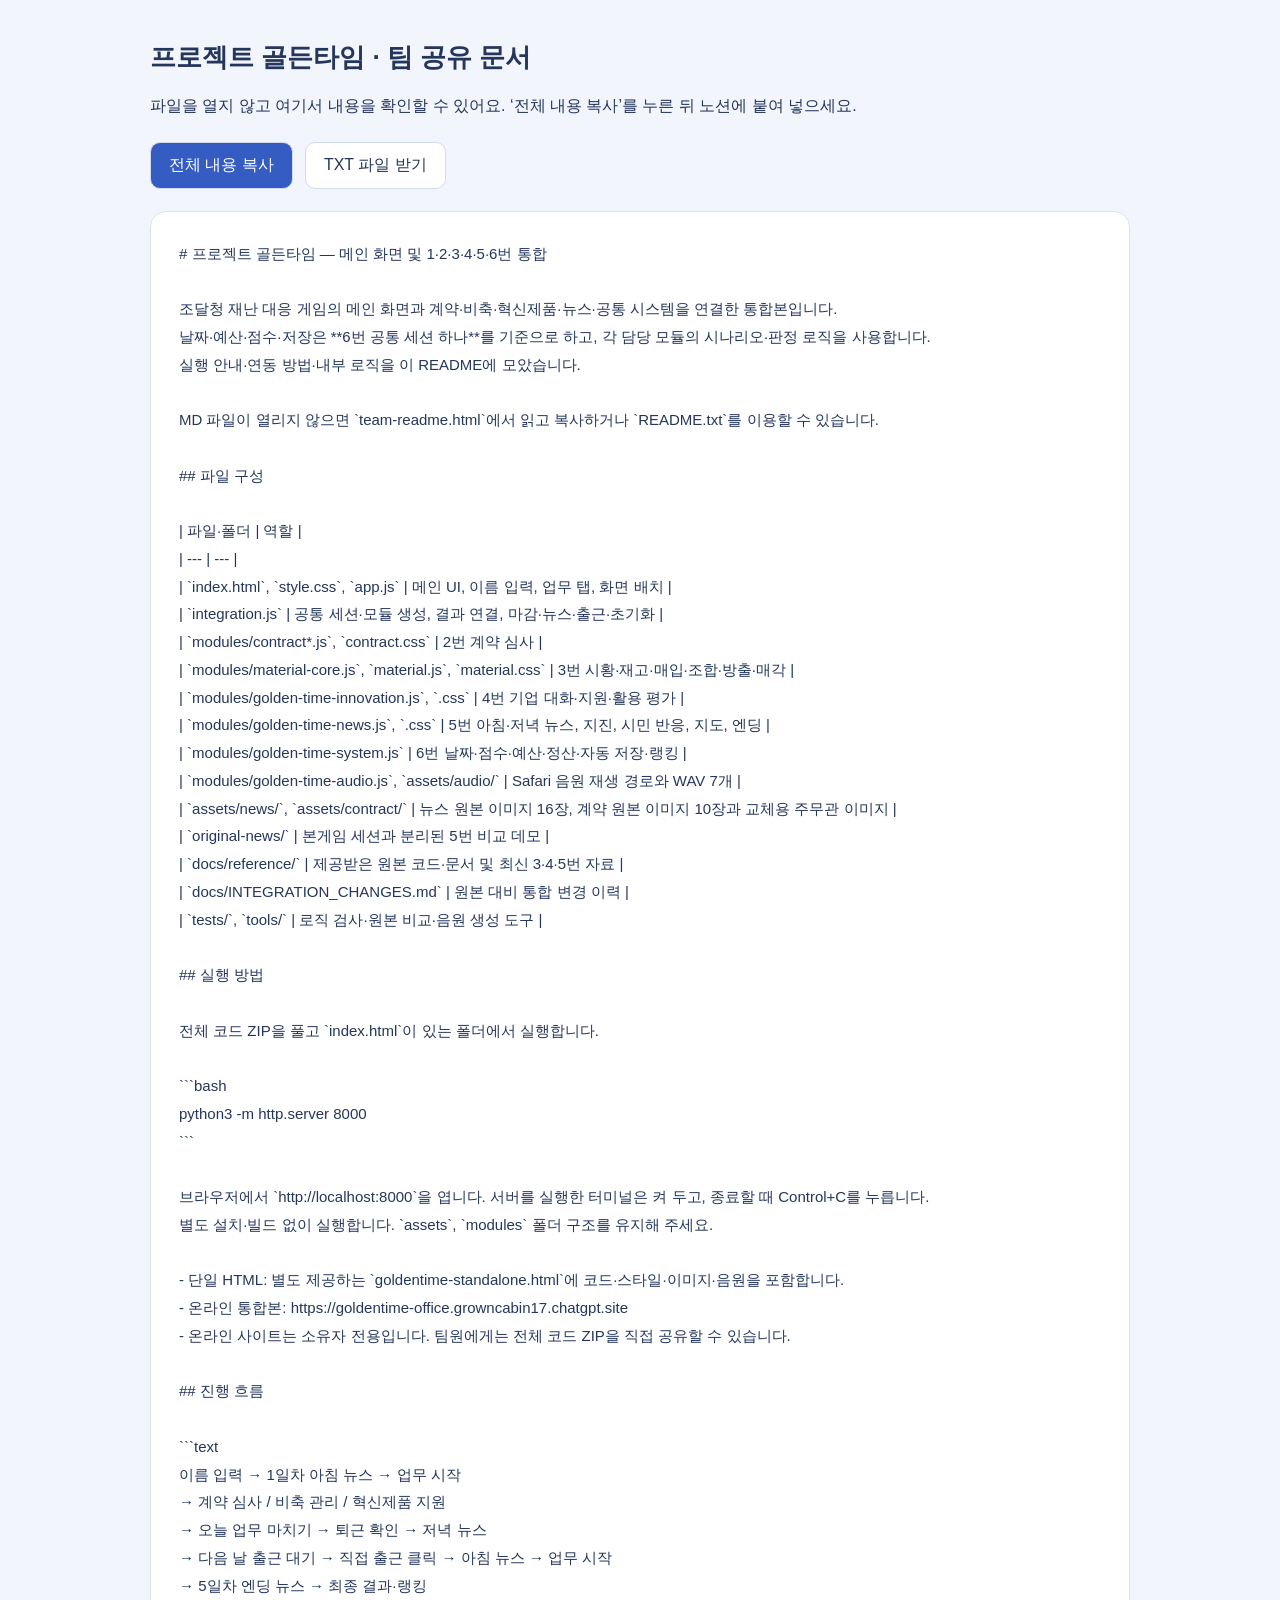
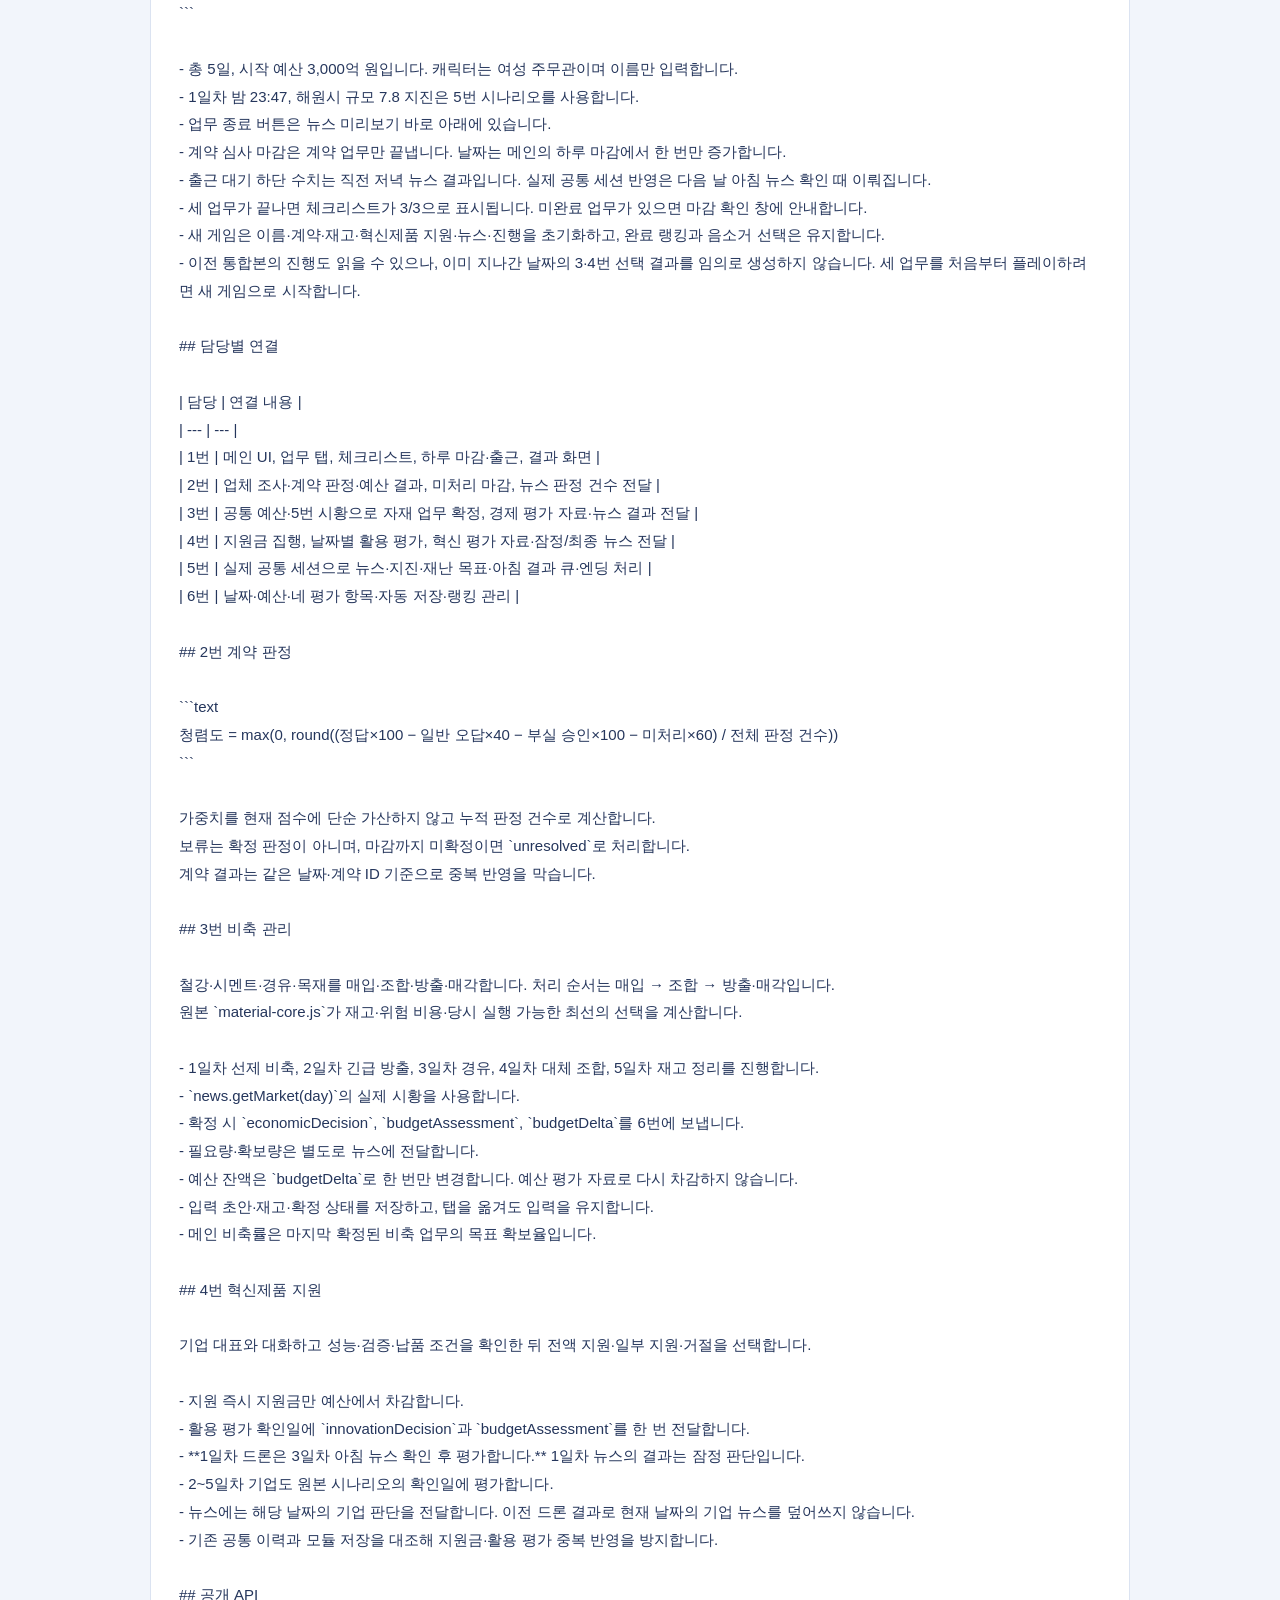
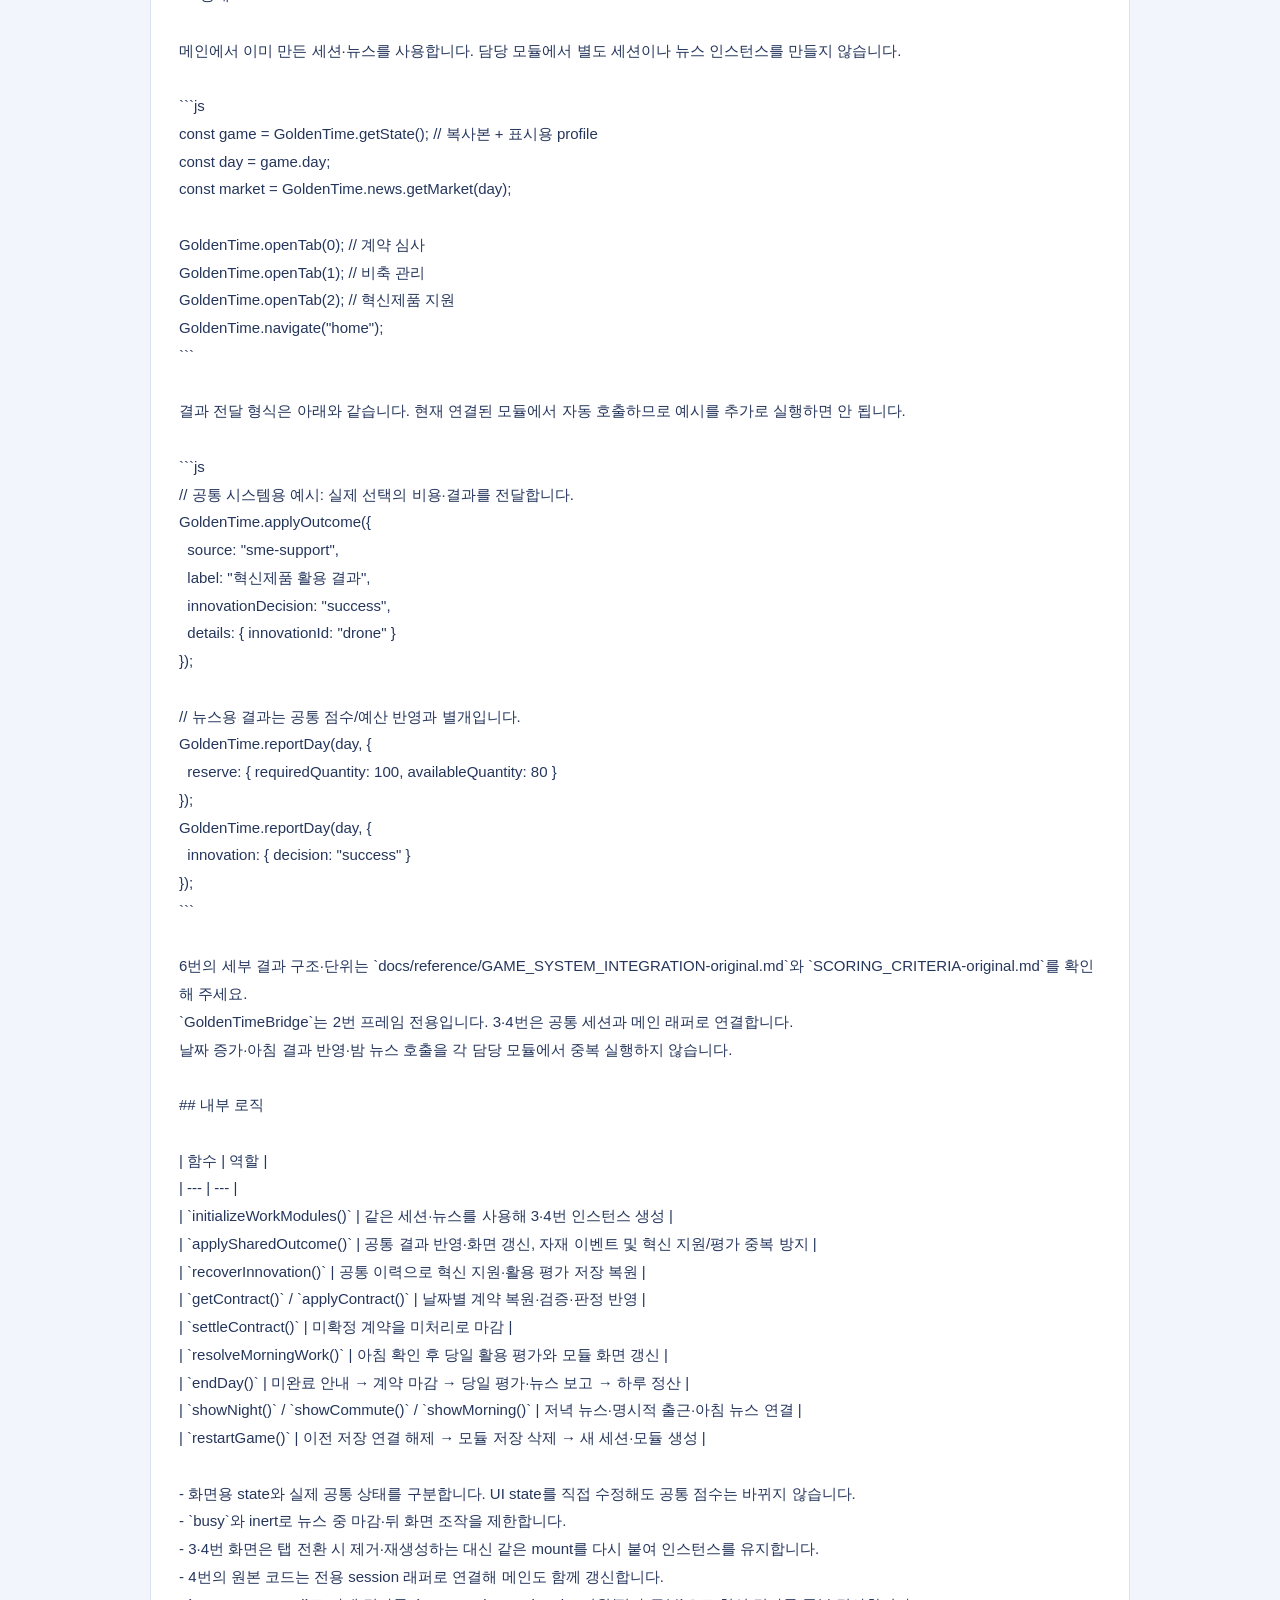
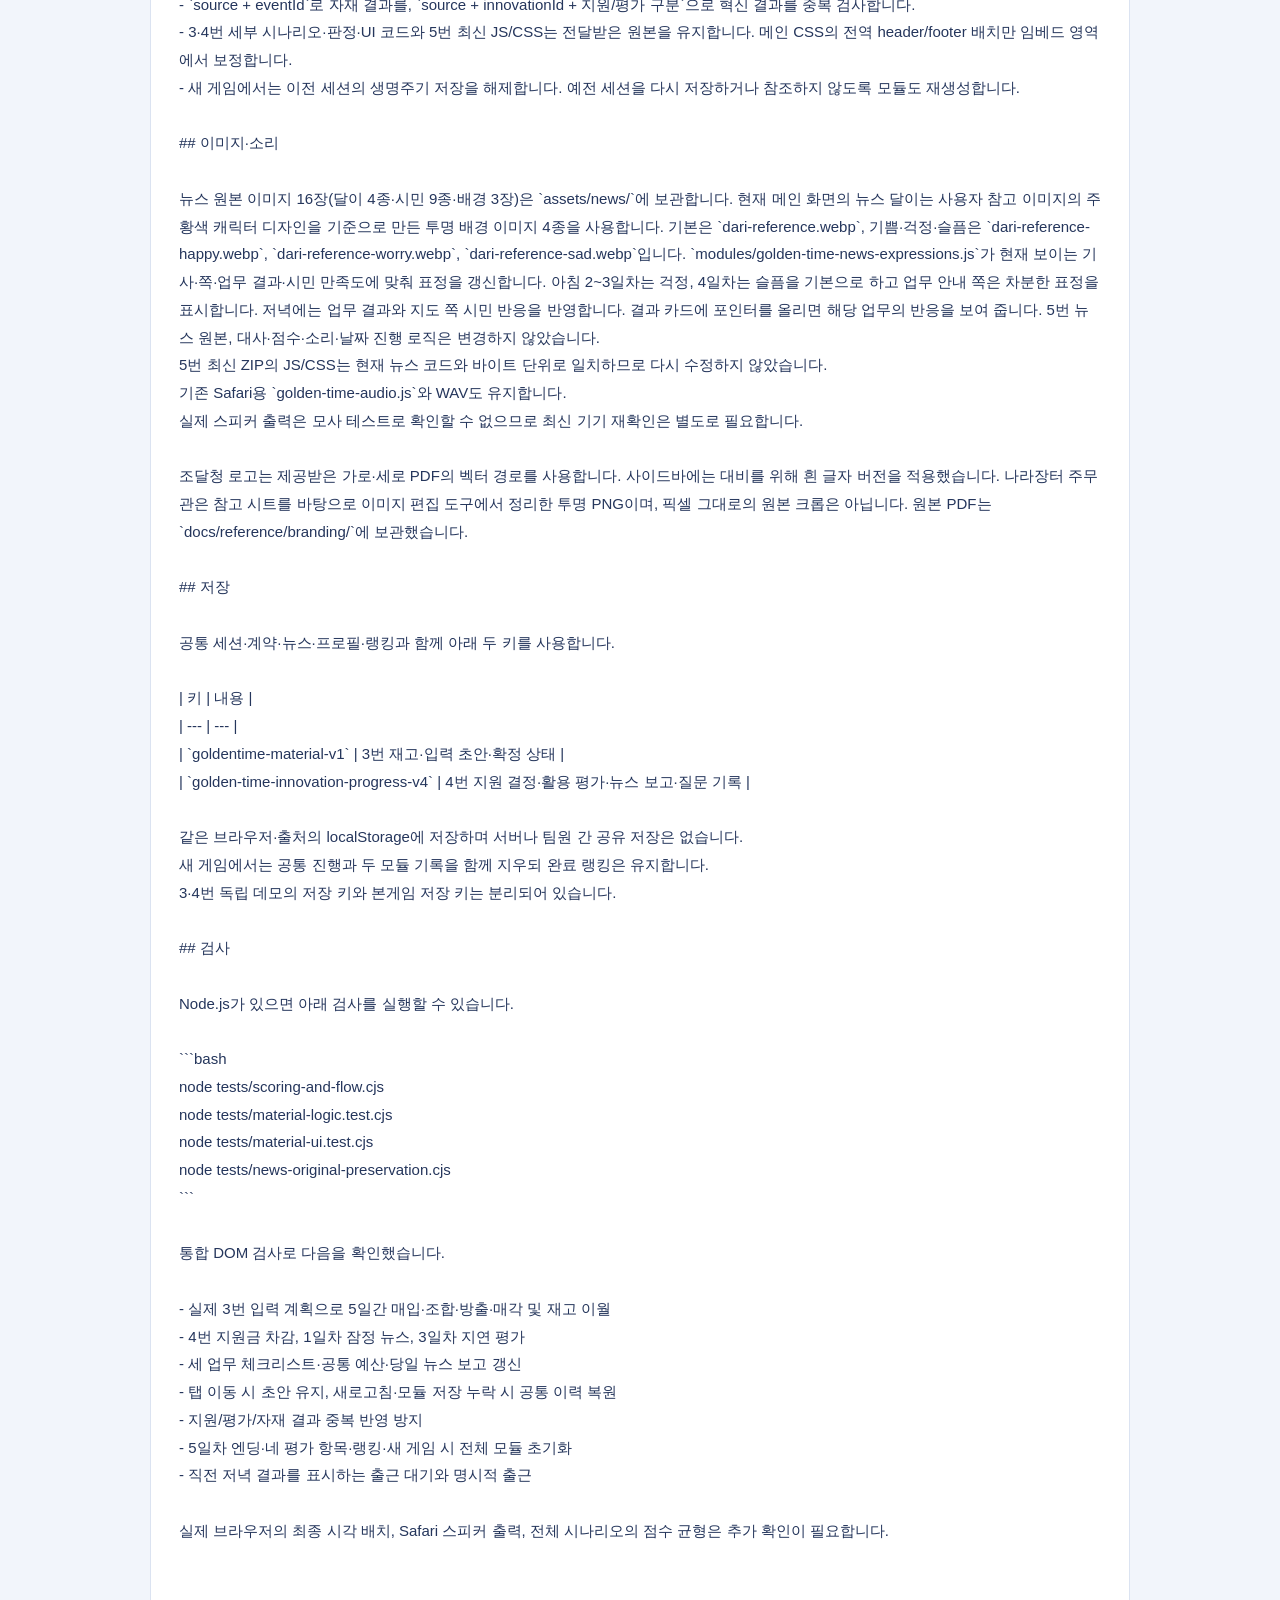
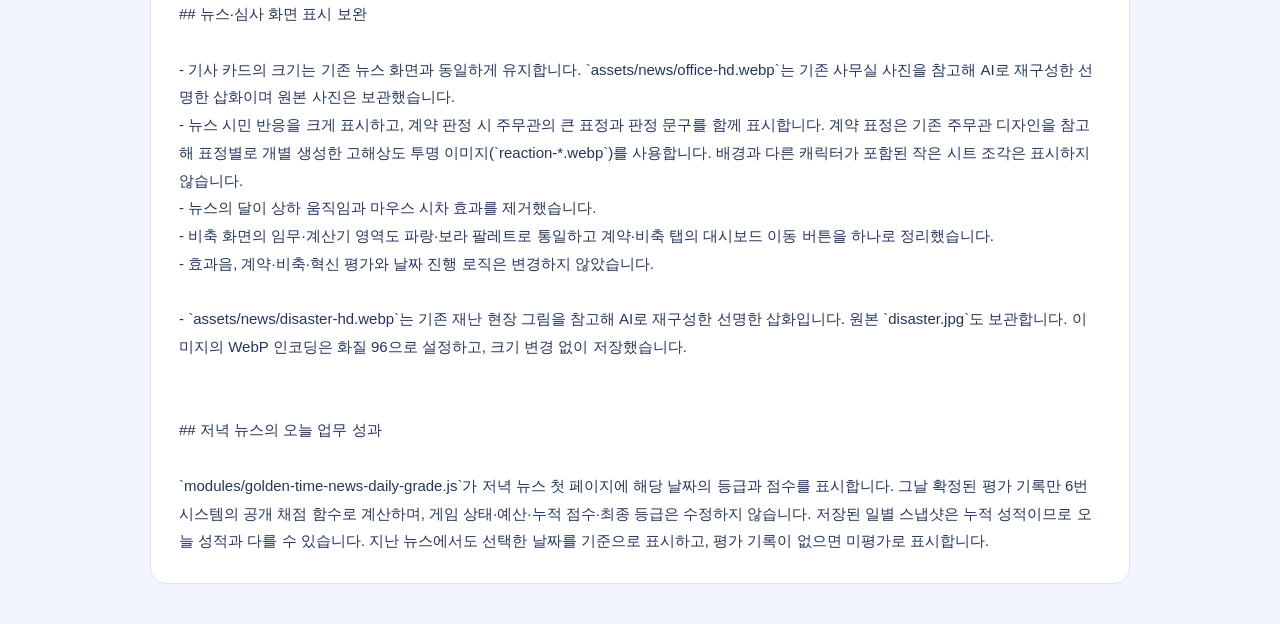
==== commit cfed1afd: "달이 디자인 변경, 화질 변경, 탭2 동그라미 제거, 저녁뉴스에 당일 등급 추가" ====
--- a/team-readme.html
+++ b/team-readme.html
@@ -219,4 +219,9 @@
 - 효과음, 계약·비축·혁신 평가와 날짜 진행 로직은 변경하지 않았습니다.
 
 - `assets/news/disaster-hd.webp`는 기존 재난 현장 그림을 참고해 AI로 재구성한 선명한 삽화입니다. 원본 `disaster.jpg`도 보관합니다. 이미지의 WebP 인코딩은 화질 96으로 설정하고, 크기 변경 없이 저장했습니다.
+
+
+## 저녁 뉴스의 오늘 업무 성과
+
+`modules/golden-time-news-daily-grade.js`가 저녁 뉴스 첫 페이지에 해당 날짜의 등급과 점수를 표시합니다. 그날 확정된 평가 기록만 6번 시스템의 공개 채점 함수로 계산하며, 게임 상태·예산·누적 점수·최종 등급은 수정하지 않습니다. 저장된 일별 스냅샷은 누적 성적이므로 오늘 성적과 다를 수 있습니다. 지난 뉴스에서도 선택한 날짜를 기준으로 표시하고, 평가 기록이 없으면 미평가로 표시합니다.
 </pre></main><script>document.getElementById('copy').onclick=async()=>{const content=document.getElementById('readme');try{await navigator.clipboard.writeText(content.textContent);document.getElementById('status').textContent='복사했어요. 노션에 붙여 넣어 주세요.'}catch{const range=document.createRange();range.selectNodeContents(content);const selection=window.getSelection();selection.removeAllRanges();selection.addRange(range);document.getElementById('status').textContent='내용을 선택했어요. ⌘C로 복사해 주세요.'}};</script></body></html>
